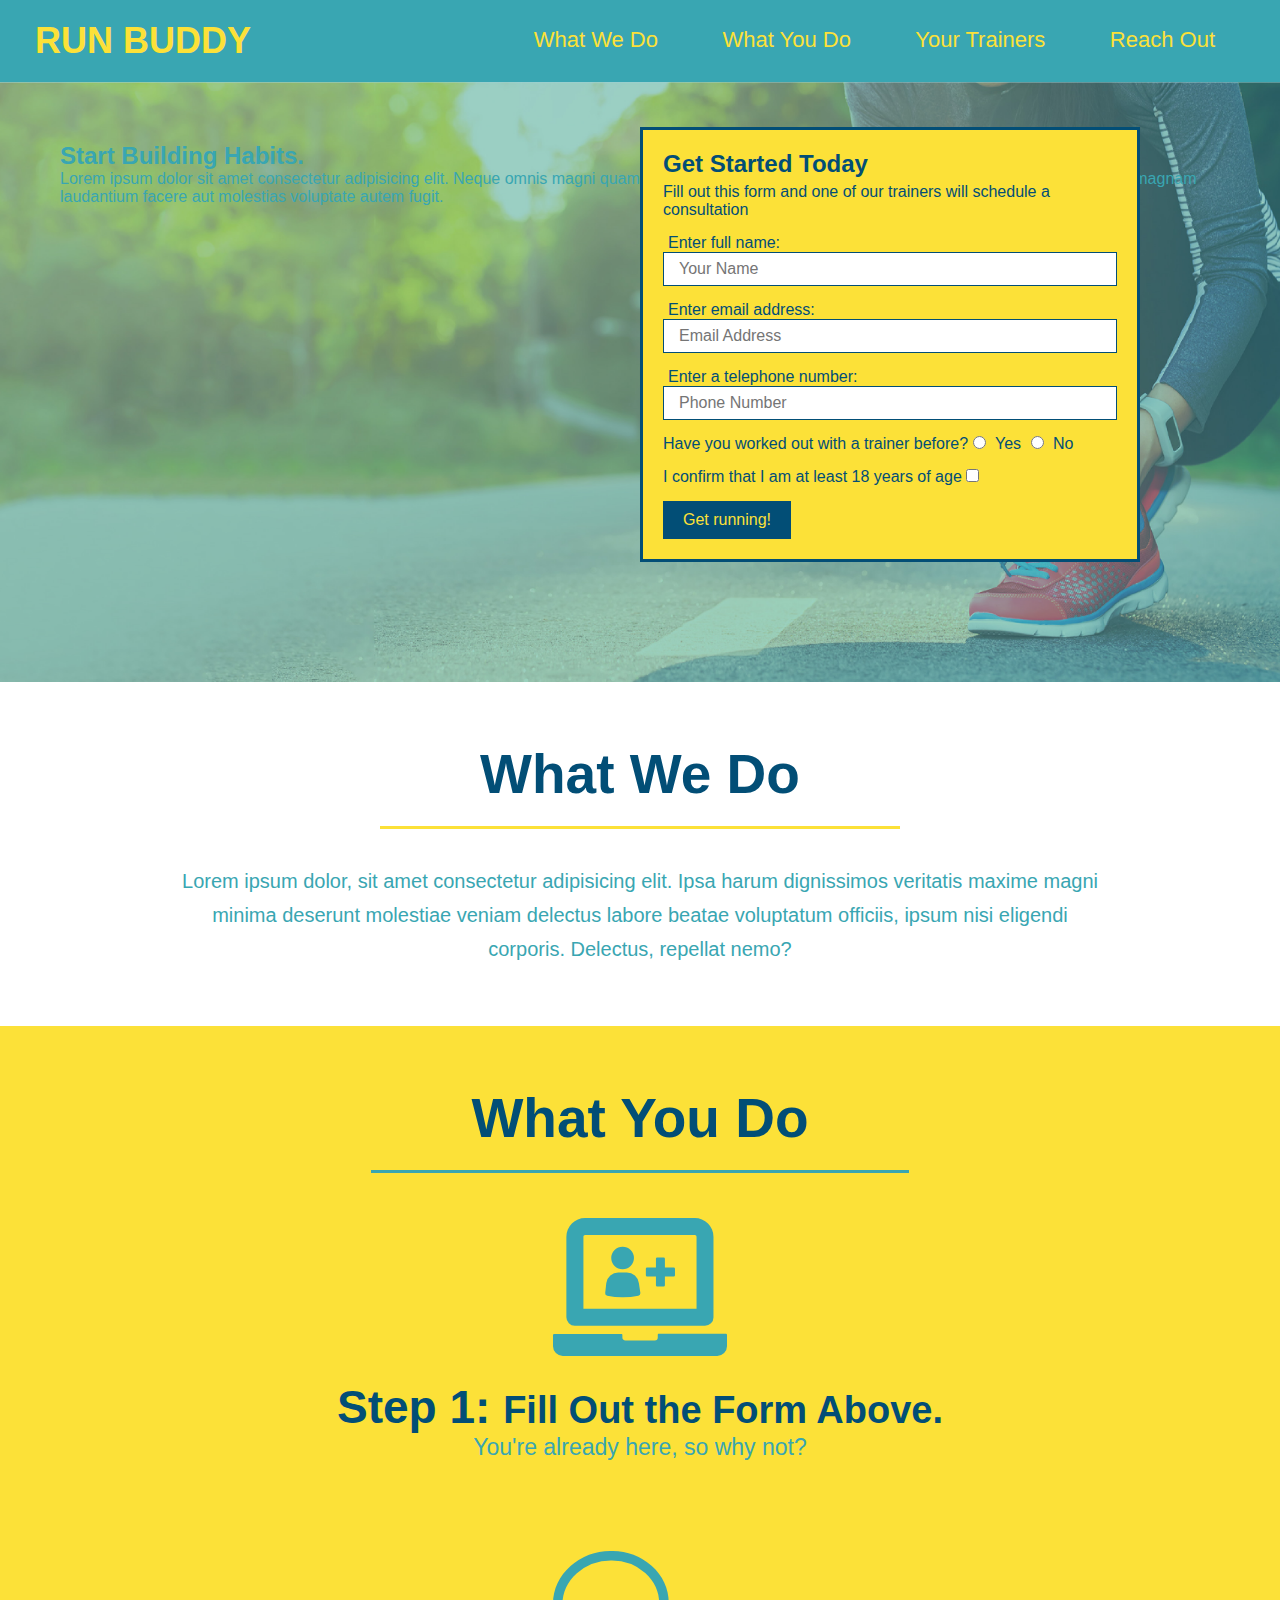
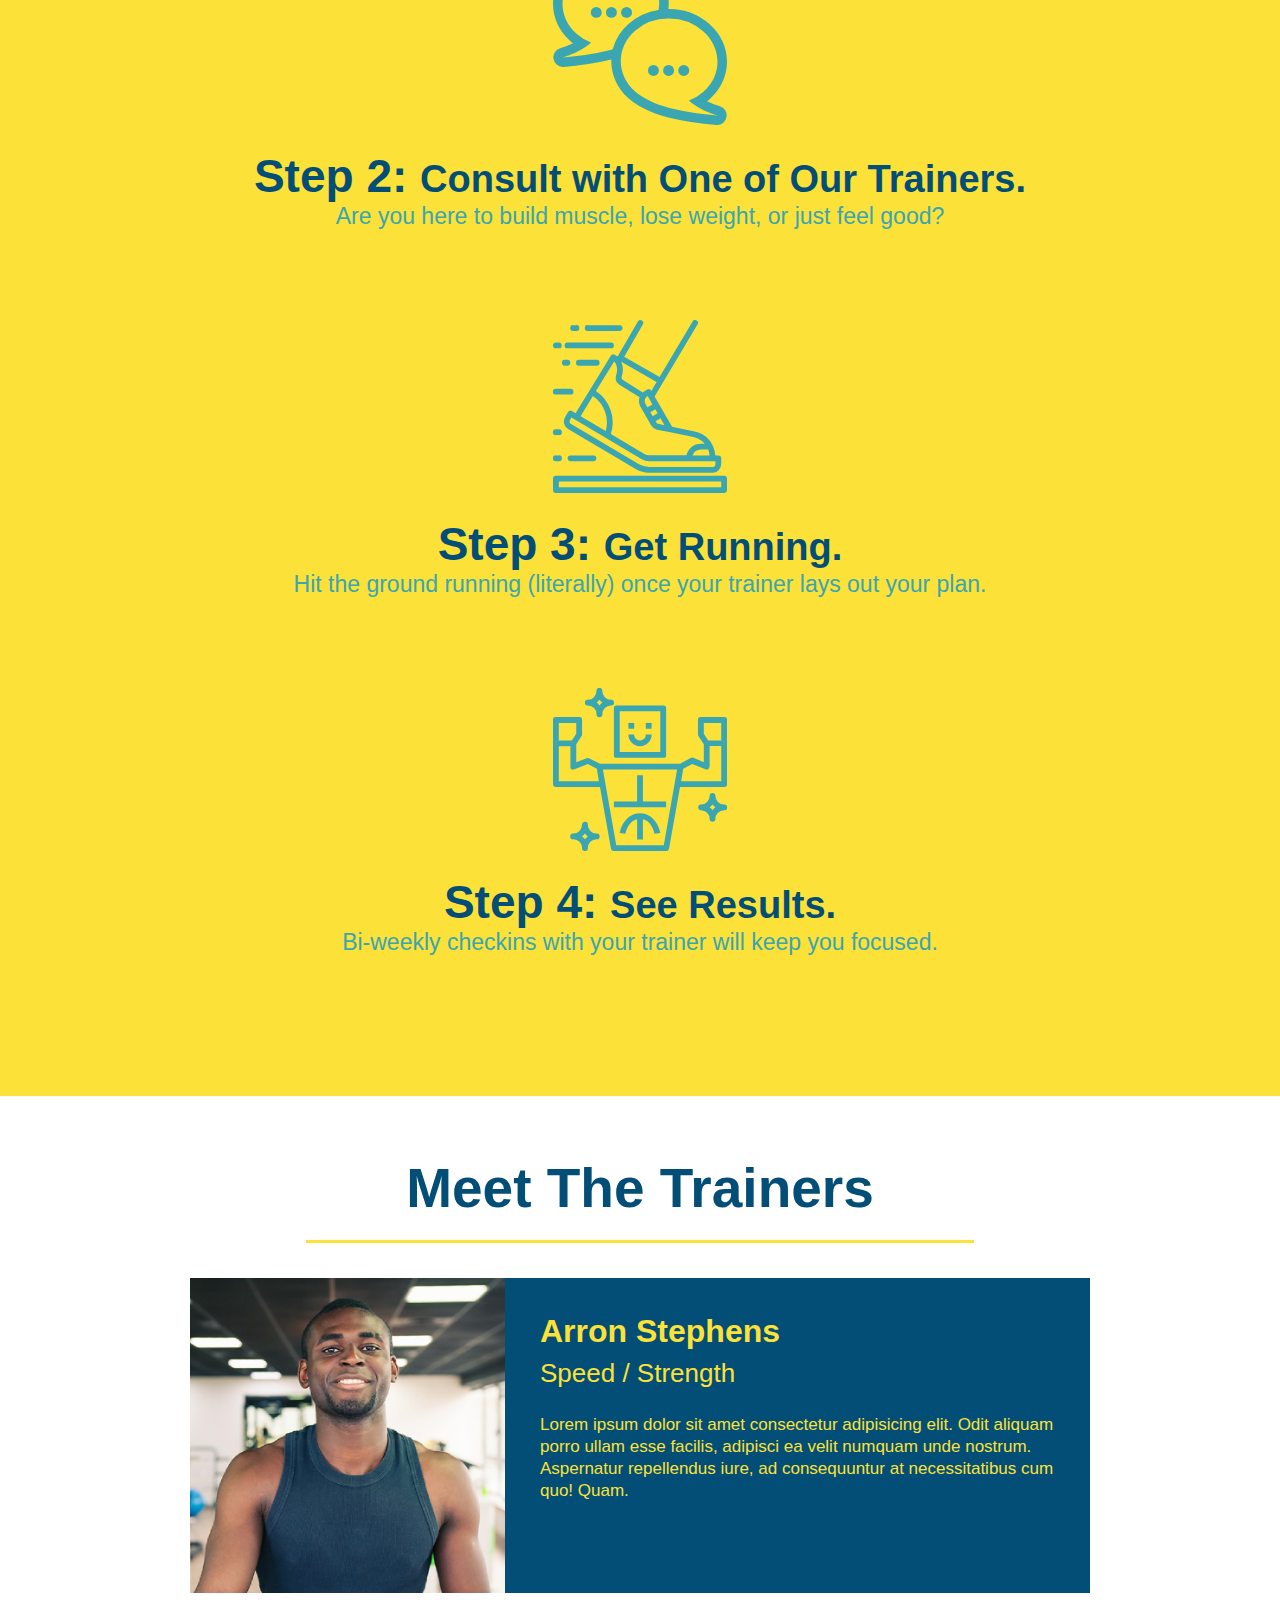
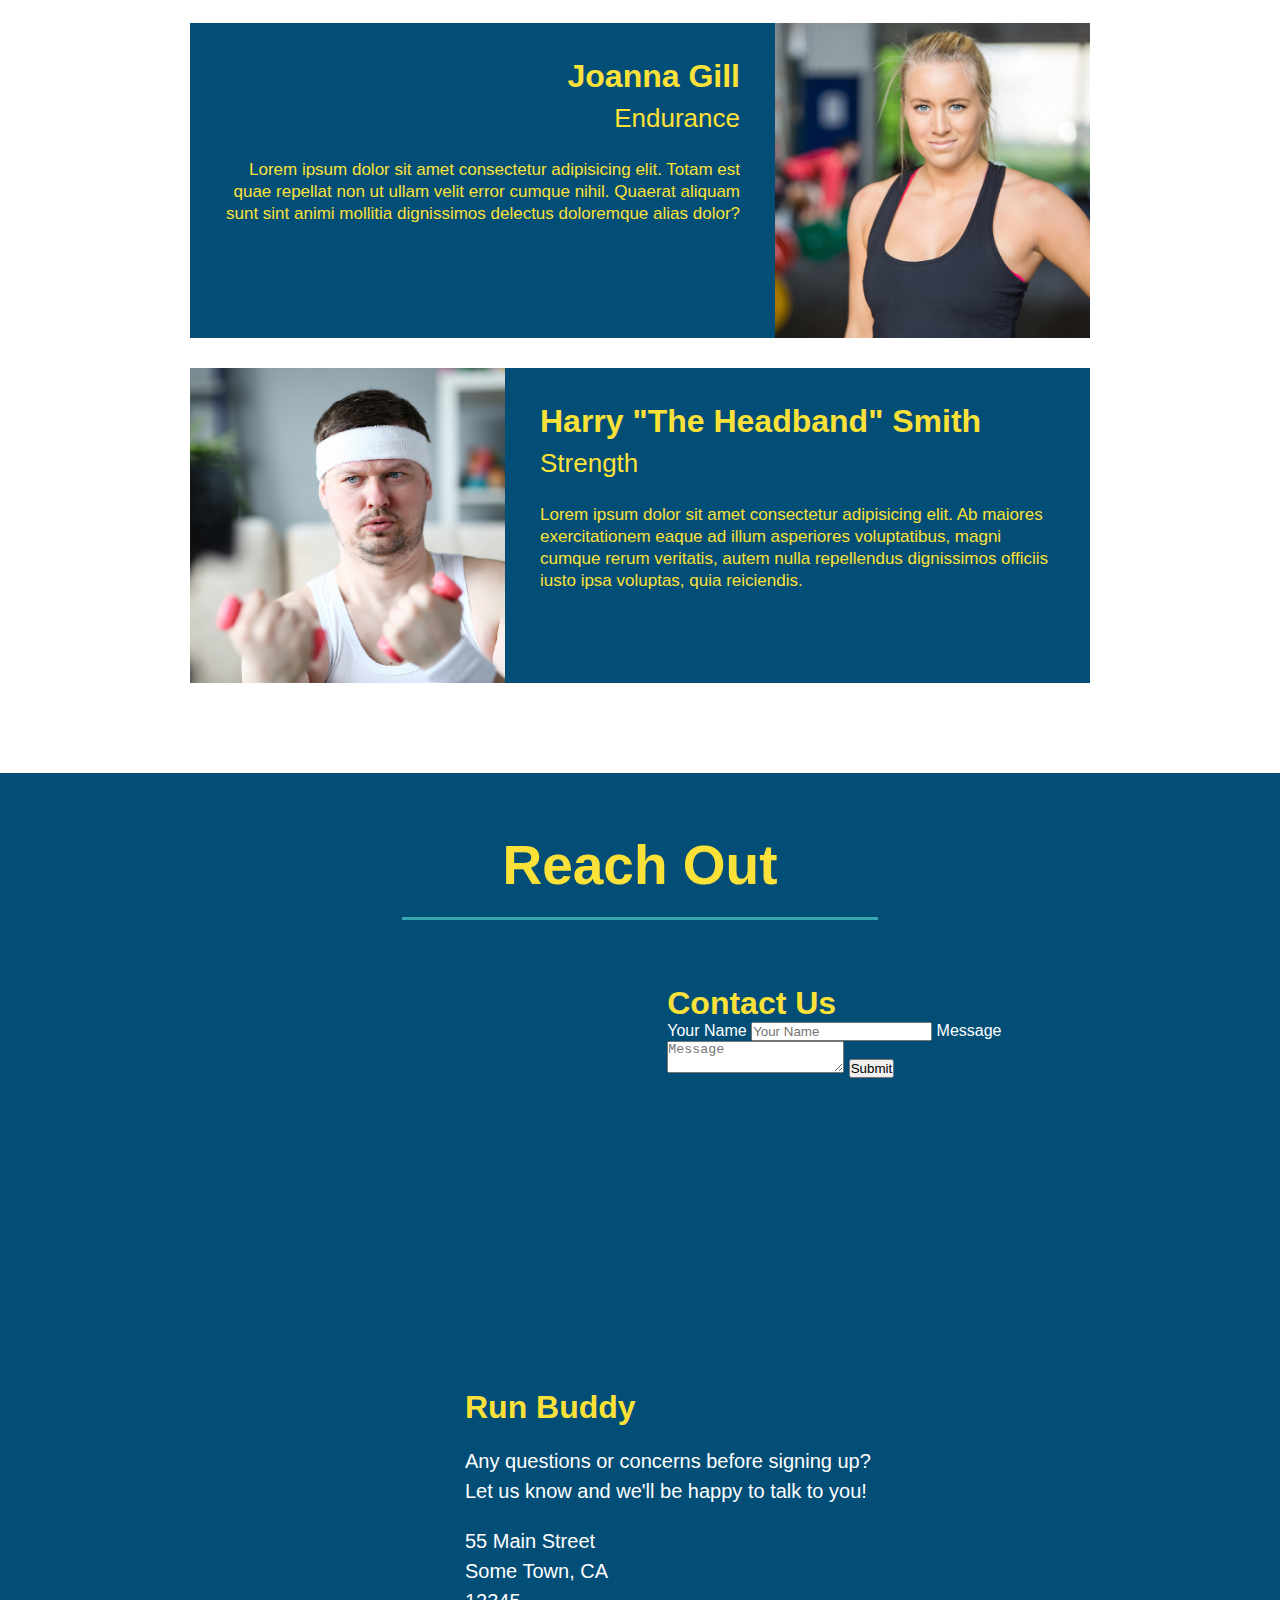
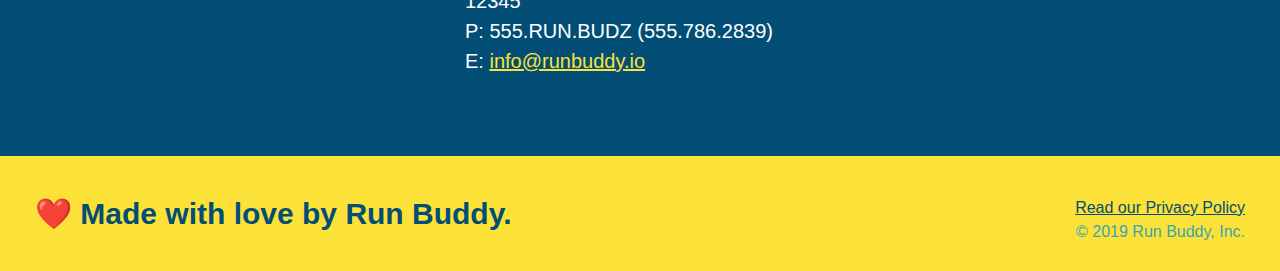
==== index.html @ c6e46d5c "add contact form" ====
<!DOCTYPE html>
<html lang="en">
    <head>
        <meta charset="UTF-8" />
        <link rel="stylesheet" href="./assets/css/style.css">
        <title>Run Buddy</title>
    </head>
    <body>
        <!--navigation-->
        <header>
            <h1>
                <a href="/">RUN BUDDY</a>
            </h1>
            <nav>
                <!--unordered list element-->
                <ul>
                    <!--list item element-->
                    <li>
                        <!--anchor element-->
                        <a href="#what-we-do">What We Do</a>
                    </li>
                    <li>
                        <!--anchor element-->
                        <a href="#what-you-do">What You Do</a>
                    </li>
                    <li>
                        <!--anchor element-->
                        <a href="#your-trainers">Your Trainers</a>
                    </li>
                    <li>
                        <!--anchor element-->
                        <a href="#reach-out">Reach Out</a>
                    </li>
                </ul>
            </nav>
        </header>
        <!--jumbotron-->
        <section class="jumbotron">
            <div class="jumbo-cta">
                <h2>Start Building Habits.</h2>
                <p>
                    Lorem ipsum dolor sit amet consectetur adipisicing elit. Neque omnis magni quam ipsa quo vitae veritatis molestias, debitis velit? Deleniti quis distinctio magnam laudantium facere aut molestias voluptate autem fugit.
                </p>
            </div>
            <div class="jumbo-form">
                <h3>Get Started Today</h3>
                <p>Fill out this form and one of our trainers will schedule a consultation</p>
                <!--add form element-->
                <form>
                    <label for="name">Enter full name:</label>
                    <input type="text" placeholder="Your Name" name="name" id="name" class="form-input">

                    <label for="email">Enter email address:</label>
                    <input type="email" placeholder="Email Address" name="email" id="email" class="form-input">

                    <label for="phone">Enter a telephone number:</label>
                    <input type="tel" placeholder="Phone Number" name="phone" id="phone" class="form-input">
                    <p>
                        Have you worked out with a trainer before?
                        <input type="radio" name="trainer-confirm" id="trainer-yes" />
                        <label for="trainer-yes">Yes</label>
                        <input type="radio" name="trainer-confirm" id="trainer-no" />
                        <label for="trainer-no">No</label>
                    </p>
                    <p>
                        I confirm that I am at least 18 years of age
                        <input type="checkbox" name="age-confirm" id="checkbox" />
                    </p>
                    <button type="submit">
                        Get running!
                    </button>
                </form>
            </div>
        </section>
        <!--end jumbotron-->
        <!--what we do section-->
        <section id="what-we-do" class="intro">
            <h2 class="section-title primary-border">What We Do</h2>
            <p>
                Lorem ipsum dolor, sit amet consectetur adipisicing elit. Ipsa harum dignissimos veritatis maxime magni minima deserunt molestiae veniam delectus labore beatae voluptatum officiis, ipsum nisi eligendi corporis. Delectus, repellat nemo?
            </p>
        </section>
        <!--what you do section-->
        <section id="what-you-do" class="steps">
            <h2 class="section-title secondary-border">What You Do</h2>
            <div>
                <!--insert image element-->
                <img src="./assets/images/step-1.svg" alt="" />
                <h3>Step 1: <span>Fill Out the Form Above.</span></h3>
                <p>You're already here, so why not?</p>
            </div>

            <div>
                <img src="./assets/images/step-2.svg" alt="" />
                <h3>Step 2: <span>Consult with One of Our Trainers.</span></h3>
                <p>Are you here to build muscle, lose weight, or just feel good?</p>
            </div>

            <div>
                <img src="./assets/images/step-3.svg" alt="" />
                <h3>Step 3: <span>Get Running.</span></h3>
                <p>Hit the ground running (literally) once your trainer lays out your plan.</p>
            </div>

            <div>
                <img src="./assets/images/step-4.svg" alt="" />
                <h3>Step 4: <span>See Results.</span></h3>
                <p>Bi-weekly checkins with your trainer will keep you focused.</p>
            </div>
        </section>
        <!--meet the trainers section-->
        <section id="your-trainers" class="trainers">
            <h2 class="section-title primary-border">Meet The Trainers</h2>

            <article class="trainer">
                <img src="./assets/images/trainer-1.jpg" alt="Arron Stephens in his workout clothes, ready to pump iron.">
                <div class="trainer-bio text-left">
                    <h3>Arron Stephens</h3>
                    <h4>Speed / Strength</h4>
                    <p>
                        Lorem ipsum dolor sit amet consectetur adipisicing elit. Odit aliquam porro ullam esse facilis, adipisci ea velit numquam unde nostrum. Aspernatur repellendus iure, ad consequuntur at necessitatibus cum quo! Quam.
                    </p>
                </div>
            </article>

            <article class="trainer">
                <div class="trainer-bio text-right">
                    <h3>Joanna Gill</h3>
                    <h4>Endurance</h4>
                    <p>
                        Lorem ipsum dolor sit amet consectetur adipisicing elit. Totam est quae repellat non ut ullam velit error cumque nihil. Quaerat aliquam sunt sint animi mollitia dignissimos delectus doloremque alias dolor?
                    </p>
                </div>
                <img src="assets/images/trainer-2.jpg" alt="Joanna Gill cooling off after a workout.">
            </article>

            <article class="trainer">
                <img src="assets/images/trainer-3.jpg" alt="Harry Smith wearing a headband and lifting comically small pink weights.">
                <div class="trainer-bio text-left">
                    <h3>Harry "The Headband" Smith</h3>
                    <h4>Strength</h4>
                    <p>
                        Lorem ipsum dolor sit amet consectetur adipisicing elit. Ab maiores exercitationem eaque ad illum asperiores voluptatibus, magni cumque rerum veritatis, autem nulla repellendus dignissimos officiis iusto ipsa voluptas, quia reiciendis.
                    </p>
                </div>
            </article>
        </section>
        <!--reach out section-->
        <section id="reach-out" class="contact">
            <h2 class="section-title secondary-border">Reach Out</h2>
            <div class="contact-info">
                <!--map-->
                <iframe src="https://www.google.com/maps/embed?pb=!1m18!1m12!1m3!1d3146.010771190787!2d-120.425044484854!3d37.953534479727296!2m3!1f0!2f0!3f0!3m2!1i1024!2i768!4f13.1!3m3!1m2!1s0x8090c46e315aaf1b%3A0xb32d2fcd2023b726!2sMain%20St%2C%20Jamestown%2C%20CA%2095327!5e0!3m2!1sen!2sus!4v1628104529801!5m2!1sen!2sus" 
                style="border:0;" allowfullscreen="" loading="lazy"></iframe>
                <!--contact form-->
                <div class="contact-form">
                    <h3>Contact Us</h3>
                    <form>
                        <label for="contact-name">Your Name</label>
                        <input type="text" id="contact-name" placeholder="Your Name" />

                        <label for="contact-message">Message</label>
                        <textarea id="contact-message" placeholder="Message"></textarea>

                        <button type="submit">Submit</button>
                    </form>
                </div>
                <!--contact info bar-->
                <div>
                    <h3>Run Buddy</h3>
                    <p>
                        Any questions or concerns before signing up? 
                        <br />
                        Let us know and we'll be happy to talk to you!
                    </p>
                    <address>
                        55 Main Street <br />
                        Some Town, CA <br />
                        12345 <br />
                        P: 555.RUN.BUDZ (555.786.2839) <br />
                        E: <a href="mailto:info@runbuddy.io">info@runbuddy.io</a>
                    </address>
                </div>
            </div>
        </section>
        <!--footer-->
        <footer>
            <div>
                <a href="./privacy-policy.html">Read our Privacy Policy</a><br />
                &copy; 2019 Run Buddy, Inc.
            </div> 
            <h2> 
                ❤️ Made with love by Run Buddy.
            </h2>
        </footer>
    </body>
</html>
---- assets/css/style.css ----
/*default styling*/
* {
    margin: 0;
    padding: 0;
    box-sizing: border-box;
}

body {
    /*color value in hex*/
    color: #39a6b2;
    font-family: Helvetica, Arial, sans-serif;
    /*background-color: tomato;*/
}
/*Apply styles to header*/
header {
    padding: 20px 35px;
    background-color: #39a6b2
}

header h1 {
    font-weight: bold;
    font-size: 36px;
    color: #fce138;
    margin: 0;
    display: inline;
}

header a {
    text-decoration: none;
    color: #fce138;
}

header nav {
    float: right;
    margin: 7px 0;
}

header nav ul li {
    display: inline;
}

header nav ul li a {
    margin: 0 30px;
    font-weight: lighter;
    font-size: 22px;
}

/*footer styling*/
footer {
    background: #fce138;
    width: 100%;
    padding: 40px 35px;
}

footer h2 {
    display: inline;
    color: #024e76;
    font-size: 30px;
    margin: 0;
}

footer div {
    float: right;
    line-height: 1.5;
    text-align: right;
}

footer a {
    color: #024e76;
}
section {
    padding: 60px;
}
/*jumbo style start*/
.jumbotron {
    background-image: url("../images/hero-bg.jpg");
    height: 600px;
    background-size: cover;
    background-position: center;
    position: relative;
}

.jumbo-form {
    background-color: #fce138;
    padding: 20px;
    width: 500px;
    color: #024e76;
    border: solid 3px #024e76;
    position: absolute;
    bottom: 120px;
    right: 140px;
}

.jumbo-form h3 {
    font-size: 24px;
    margin: 0px;
}

.jumbo-form p {
    margin: 5px 0 15px 0;
}

.form-input {
    border: 1px solid #024e76;
    display: block;
    padding: 7px 15px;
    font-size: 16px;
    color: #024e76;
    width: 100%;
    margin-bottom: 15px;
}

.jumbo-form label {
    margin: 0 5px;
}

.jumbo-form button {
    color: #fce138;
    background-color: #024e76;
    border: none;
    padding: 10px 20px;
    font-size: 16px;
}
/*jumbo style end*/

/* main body style */
.section-title {
    font-size: 55px;
    color: #024e76;
    margin-bottom: 35px;
    padding: 0 100px 20px 100px;
    border-bottom: 3px solid;
    display: inline-block;
}

.primary-border {
    border-color: #fce138;
}

.secondary-border {
    border-color: #39a6b2;
}

.text-left {
    text-align: left;
}

.text-right {
    text-align: right;
}
/* main body style end */

/*what we do style*/
.intro {
    text-align: center;
}

.intro p {
    line-height: 1.7;
    color: #39a6b2;
    width: 80%;
    font-size: 20px;
    margin: 0 auto;
}
/*what we do style end*/

/*what you do style*/
.steps {
    text-align: center;
    background: #fce138;
}

.steps div {
    margin-bottom: 80px;
}

.steps img {
    width: 15%;
    margin: 10px 0;
}

.steps h3 {
    color: #024e76;
    font-size: 46px;
    margin-top: 10px;
}

.steps p {
    color: #39a6b2;
    font-size: 23px;
}

.steps span {
    font-size: 38px;
}
/*what you do style end*/

/*your trainers style*/
.trainers {
    text-align: center;
}

.trainer {
    width: 900px;
    margin: 0 auto 30px auto;
    background: #024e76;
    color: #fce138;
    overflow: auto;
}

.trainer img {
    width: 35%;
    float: left;
}

.trainer-bio {
    padding: 35px;
    float: left;
    width: 65%;
}

.trainer-bio h3 {
    font-size: 32px;
    margin-bottom: 8px;
}

.trainer-bio h4 {
    font-weight: lighter;
    font-size: 26px;
    margin-bottom: 25px;
}

.trainer-bio p {
    font-size: 17px;
    line-height: 1.3;
}
/*your trainers style end*/

/*reach out style*/
.contact {
    text-align: center;
    background: #024e76;
}

.contact h2 {
    color: #fce138;
}

.contact-info iframe {
    width: 400px;
    height: 400px;
}

.contact-info div {
    width: 410px;
    display: inline-block;
    vertical-align: top;
    text-align: left;
    margin: 30px 0 0 60px;
    color: white;
}

.contact-info h3 {
    color: #fce138;
    font-size: 32px;

}

.contact-info p, .contact-info address {
    margin: 20px 0;
    line-height: 1.5;
    font-size: 20px;
    font-style: normal;
}

.contact-info a {
    color: #fce138;
}
/*reach out style end*/
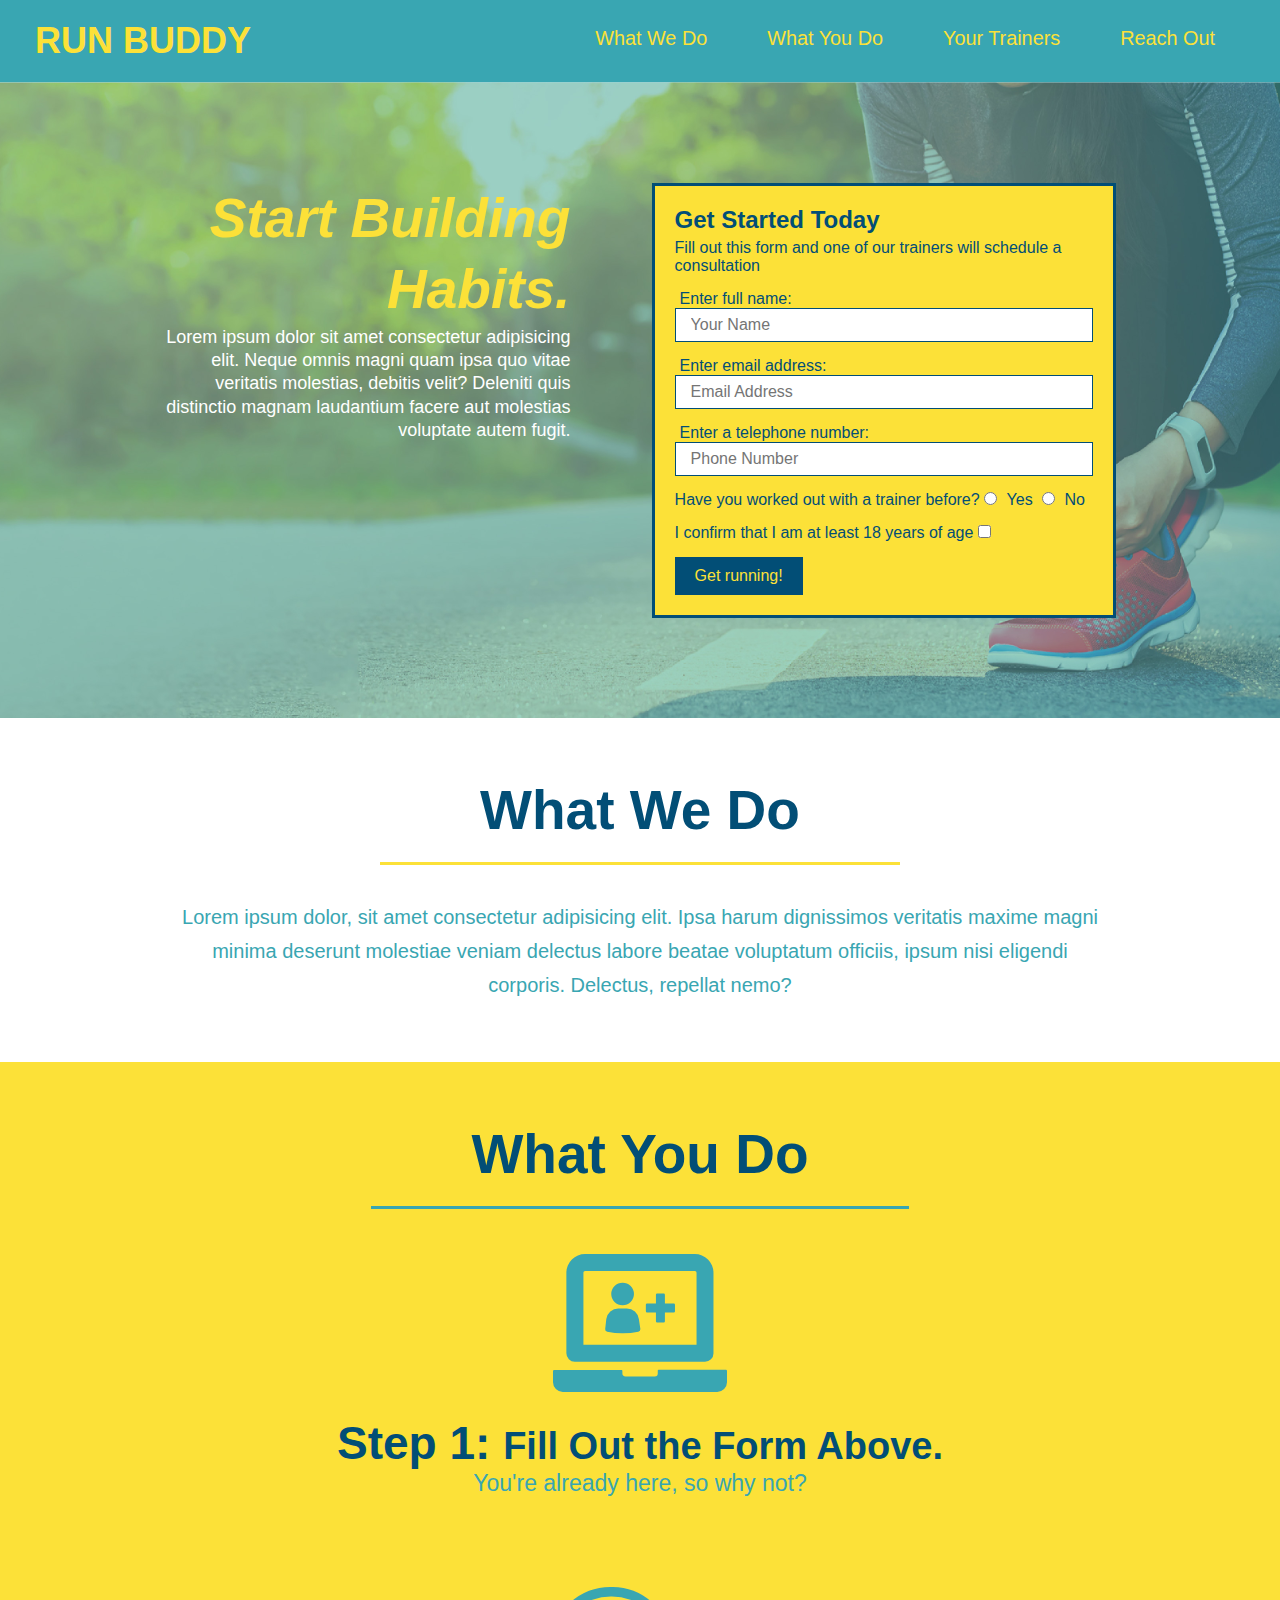
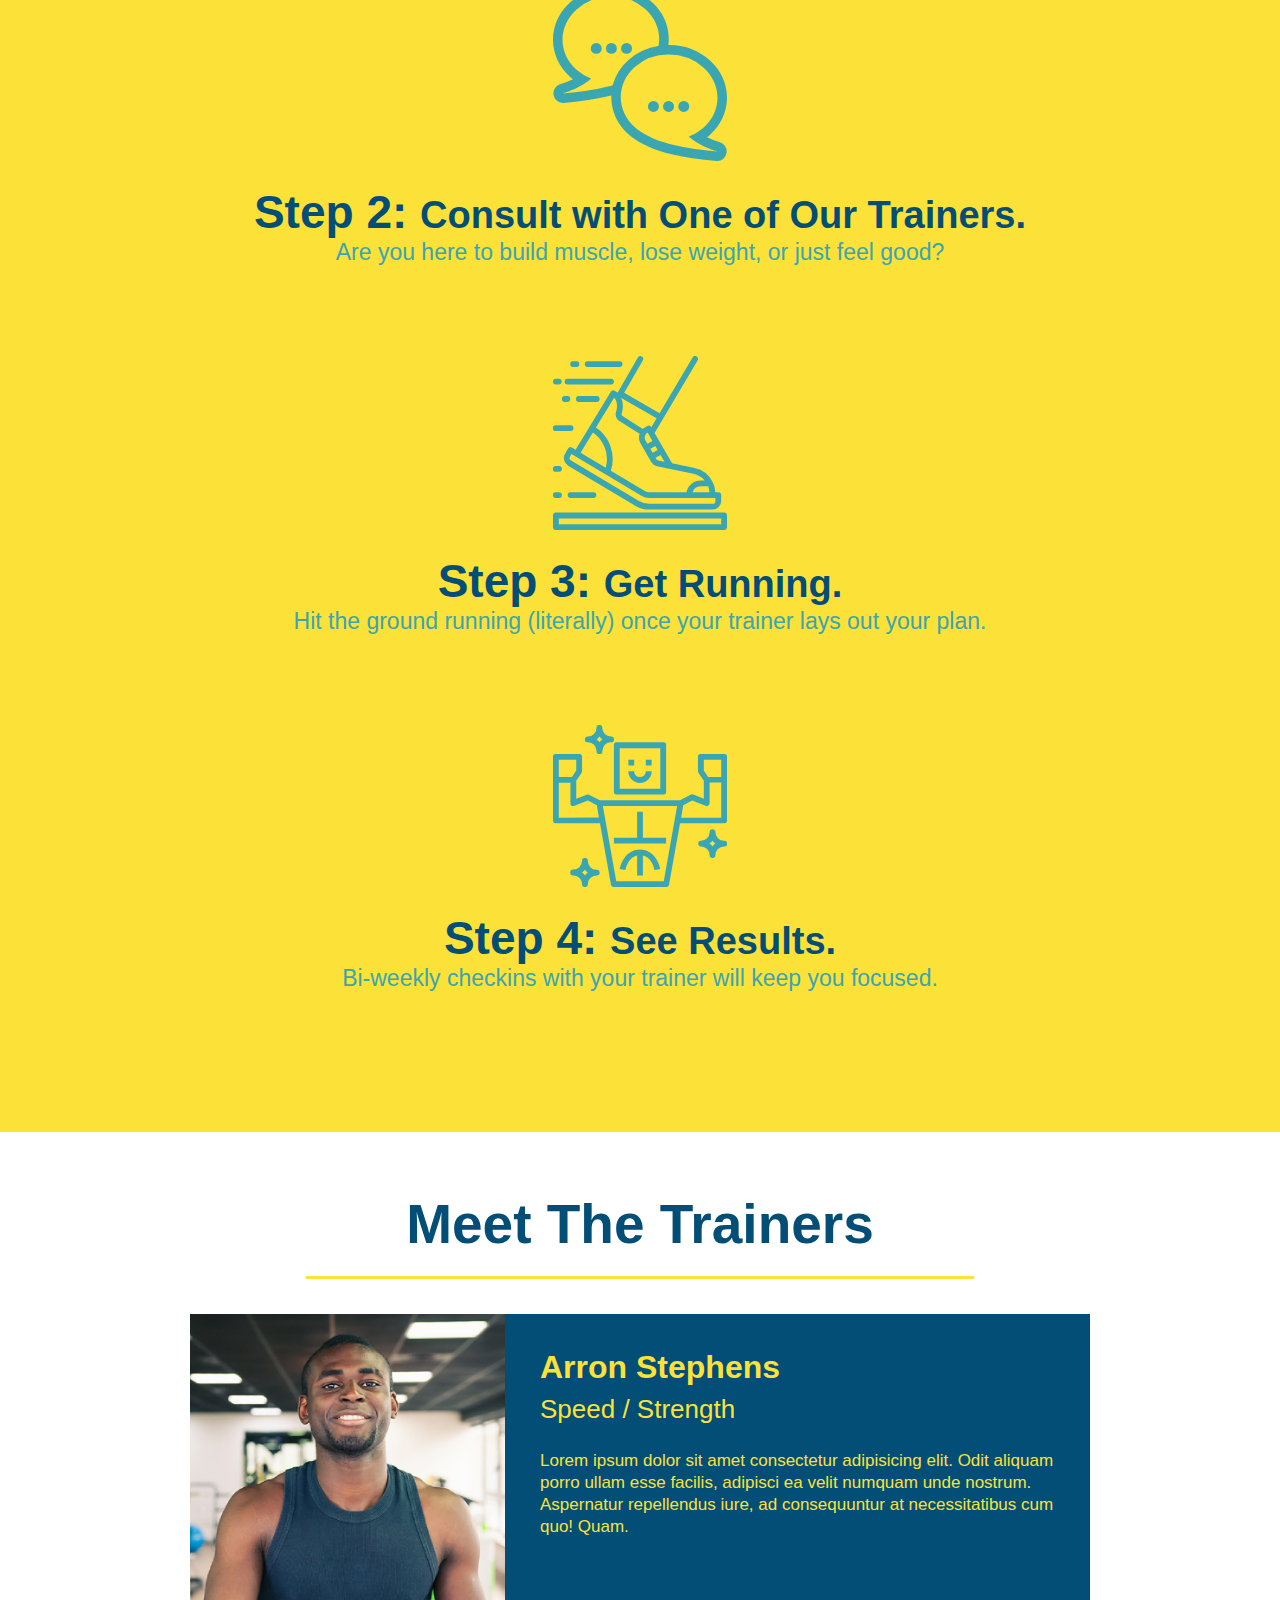
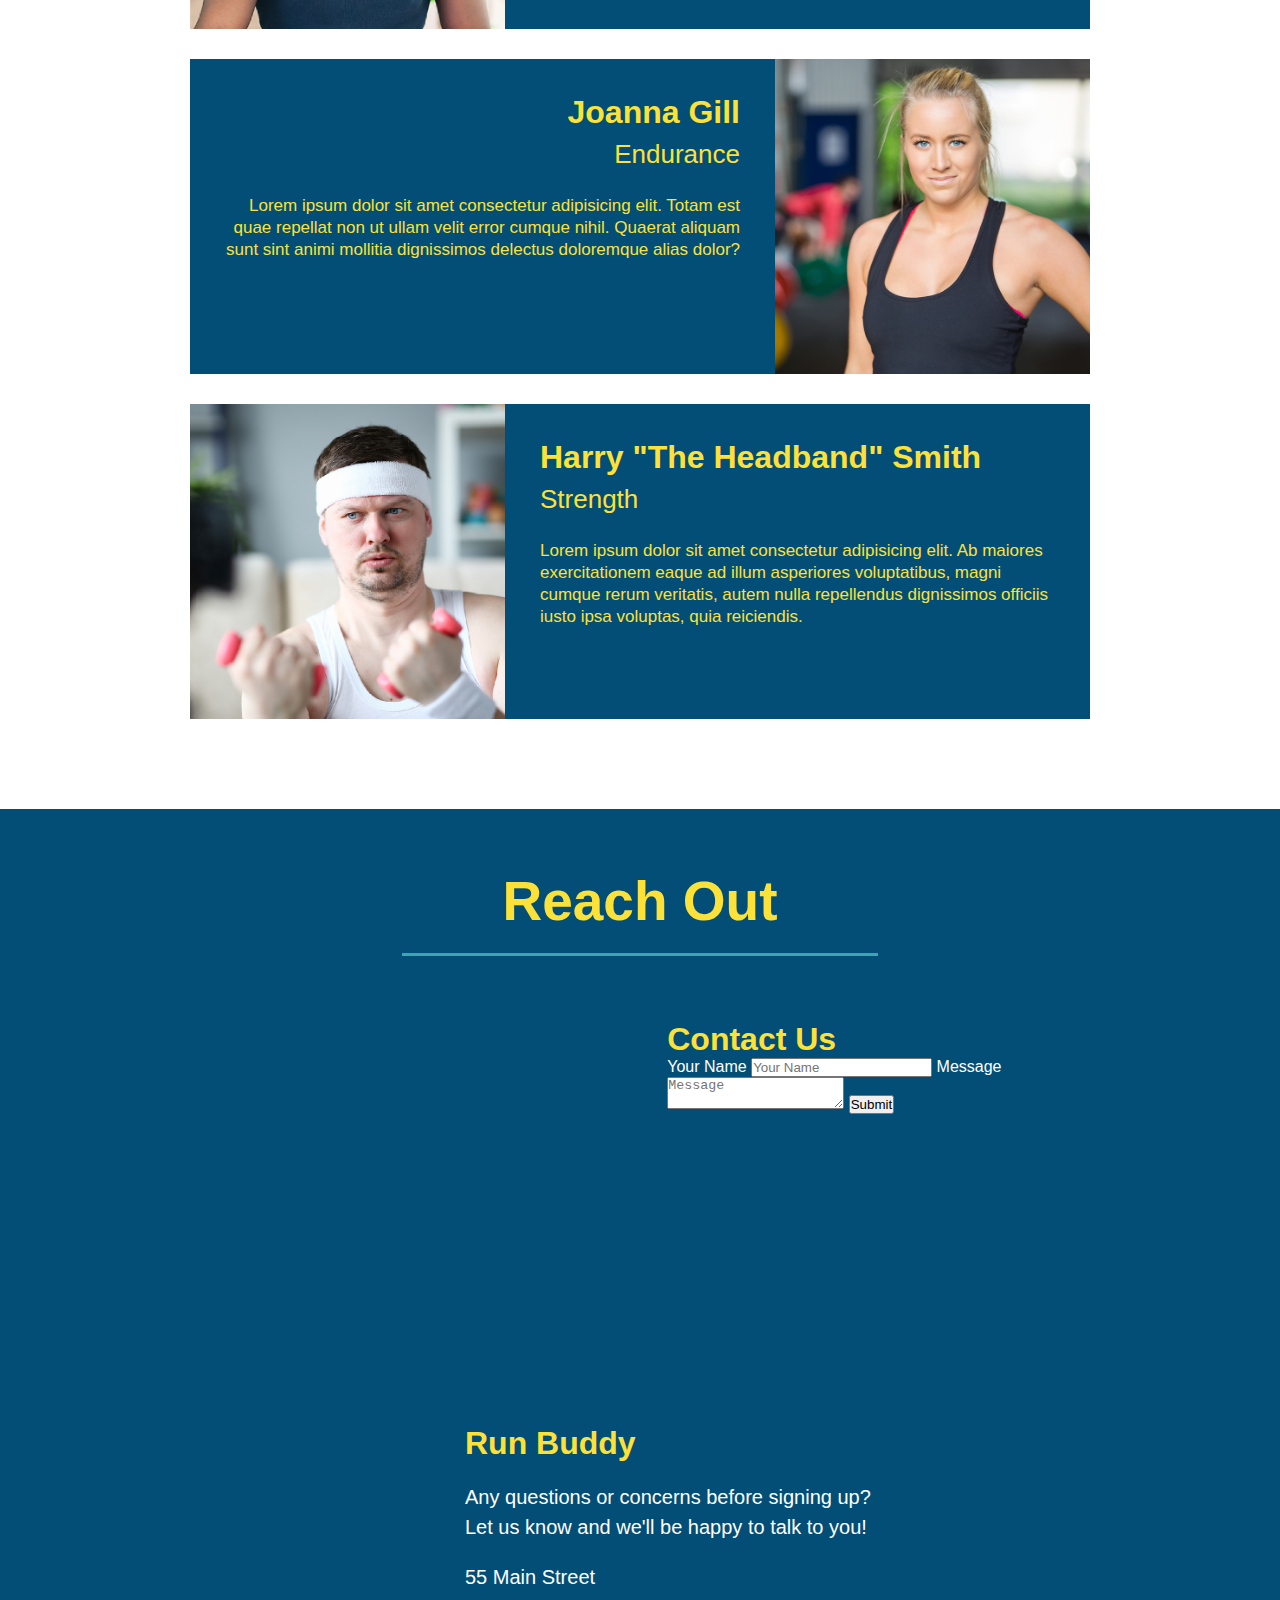
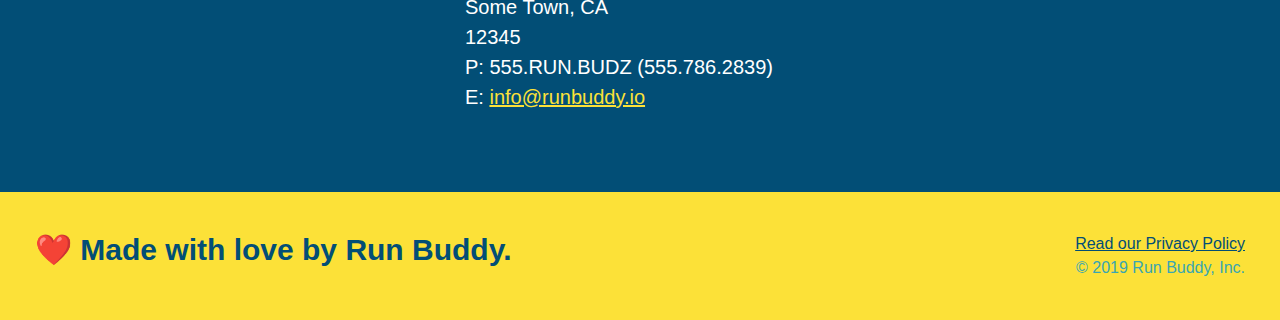
==== commit 26c9606f: "added flexbox to jumbo and footer" ====
--- a/index.html
+++ b/index.html
@@ -185,13 +185,13 @@
         </section>
         <!--footer-->
         <footer>
+            <h2> 
+                ❤️ Made with love by Run Buddy.
+            </h2>
             <div>
                 <a href="./privacy-policy.html">Read our Privacy Policy</a><br />
                 &copy; 2019 Run Buddy, Inc.
             </div> 
-            <h2> 
-                ❤️ Made with love by Run Buddy.
-            </h2>
         </footer>
     </body>
 </html>--- a/assets/css/style.css
+++ b/assets/css/style.css
@@ -14,7 +14,10 @@
 /*Apply styles to header*/
 header {
     padding: 20px 35px;
-    background-color: #39a6b2
+    background-color: #39a6b2;
+    display: flex;
+    justify-content: space-between;
+    flex-wrap: wrap;
 }
 
 header h1 {
@@ -22,7 +25,6 @@
     font-size: 36px;
     color: #fce138;
     margin: 0;
-    display: inline;
 }
 
 header a {
@@ -31,18 +33,21 @@
 }
 
 header nav {
-    float: right;
     margin: 7px 0;
 }
 
-header nav ul li {
-    display: inline;
+header nav ul {
+    display: flex;
+    flex-wrap: wrap;
+    justify-content: space-between;
+    align-items: center;
+    list-style: none;
 }
 
 header nav ul li a {
     margin: 0 30px;
     font-weight: lighter;
-    font-size: 22px;
+    font-size: 1.55vw;
 }
 
 /*footer styling*/
@@ -50,17 +55,18 @@
     background: #fce138;
     width: 100%;
     padding: 40px 35px;
+    display: flex;
+    justify-content: space-between;
+    flex-wrap: wrap;
 }
 
 footer h2 {
-    display: inline;
     color: #024e76;
     font-size: 30px;
     margin: 0;
 }
 
 footer div {
-    float: right;
     line-height: 1.5;
     text-align: right;
 }
@@ -74,21 +80,35 @@
 /*jumbo style start*/
 .jumbotron {
     background-image: url("../images/hero-bg.jpg");
-    height: 600px;
     background-size: cover;
     background-position: center;
-    position: relative;
+    display: flex;
+    justify-content: center;
+    flex-wrap: wrap;
+}
+
+.jumbo-cta {
+    width: 35%;
+    text-align: right;
+    margin: 3.5%;
+    color: #fff;
+    font-size: 18px;
+    line-height: 1.3;
+}
+
+.jumbo-cta h2 {
+    font-style: italic;
+    font-size: 55px;
+    color: #fce138;
 }
 
 .jumbo-form {
     background-color: #fce138;
     padding: 20px;
-    width: 500px;
     color: #024e76;
     border: solid 3px #024e76;
-    position: absolute;
-    bottom: 120px;
-    right: 140px;
+    width: 40%;
+    margin: 3.5%;
 }
 
 .jumbo-form h3 {
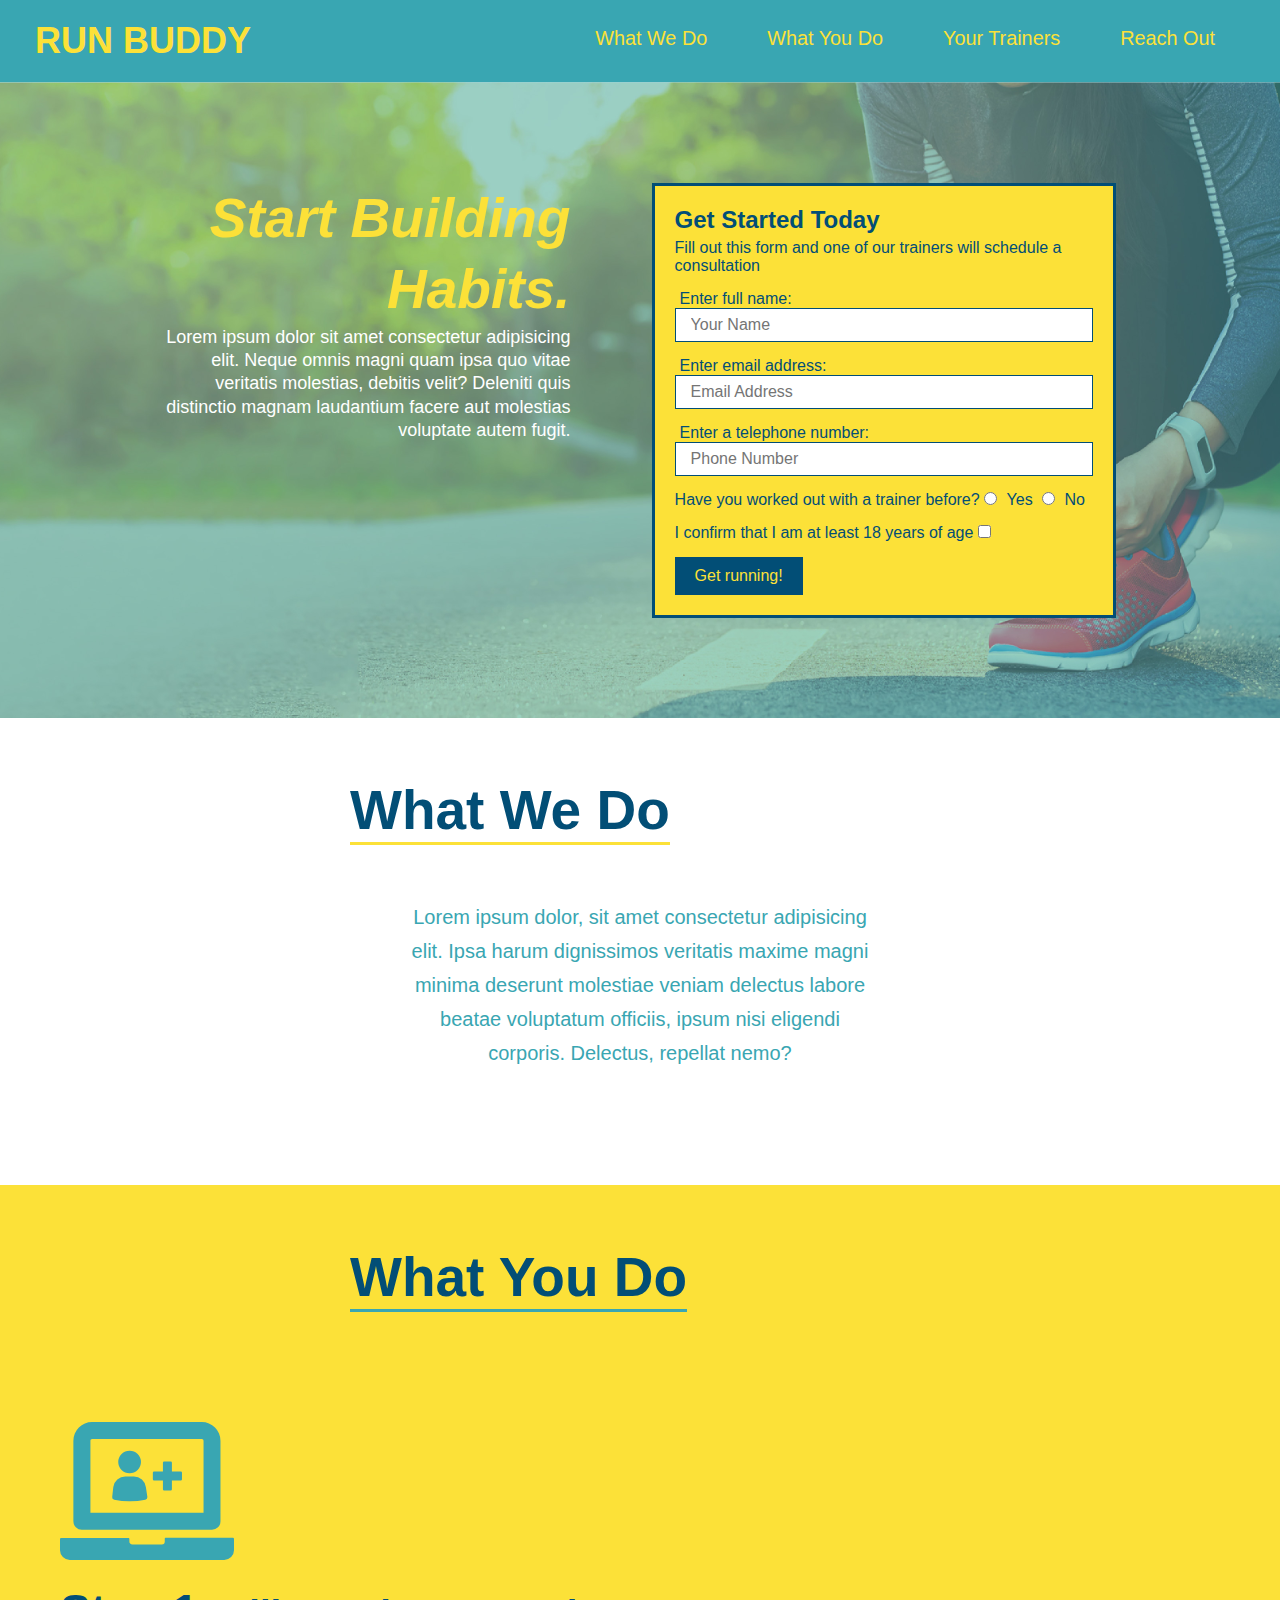
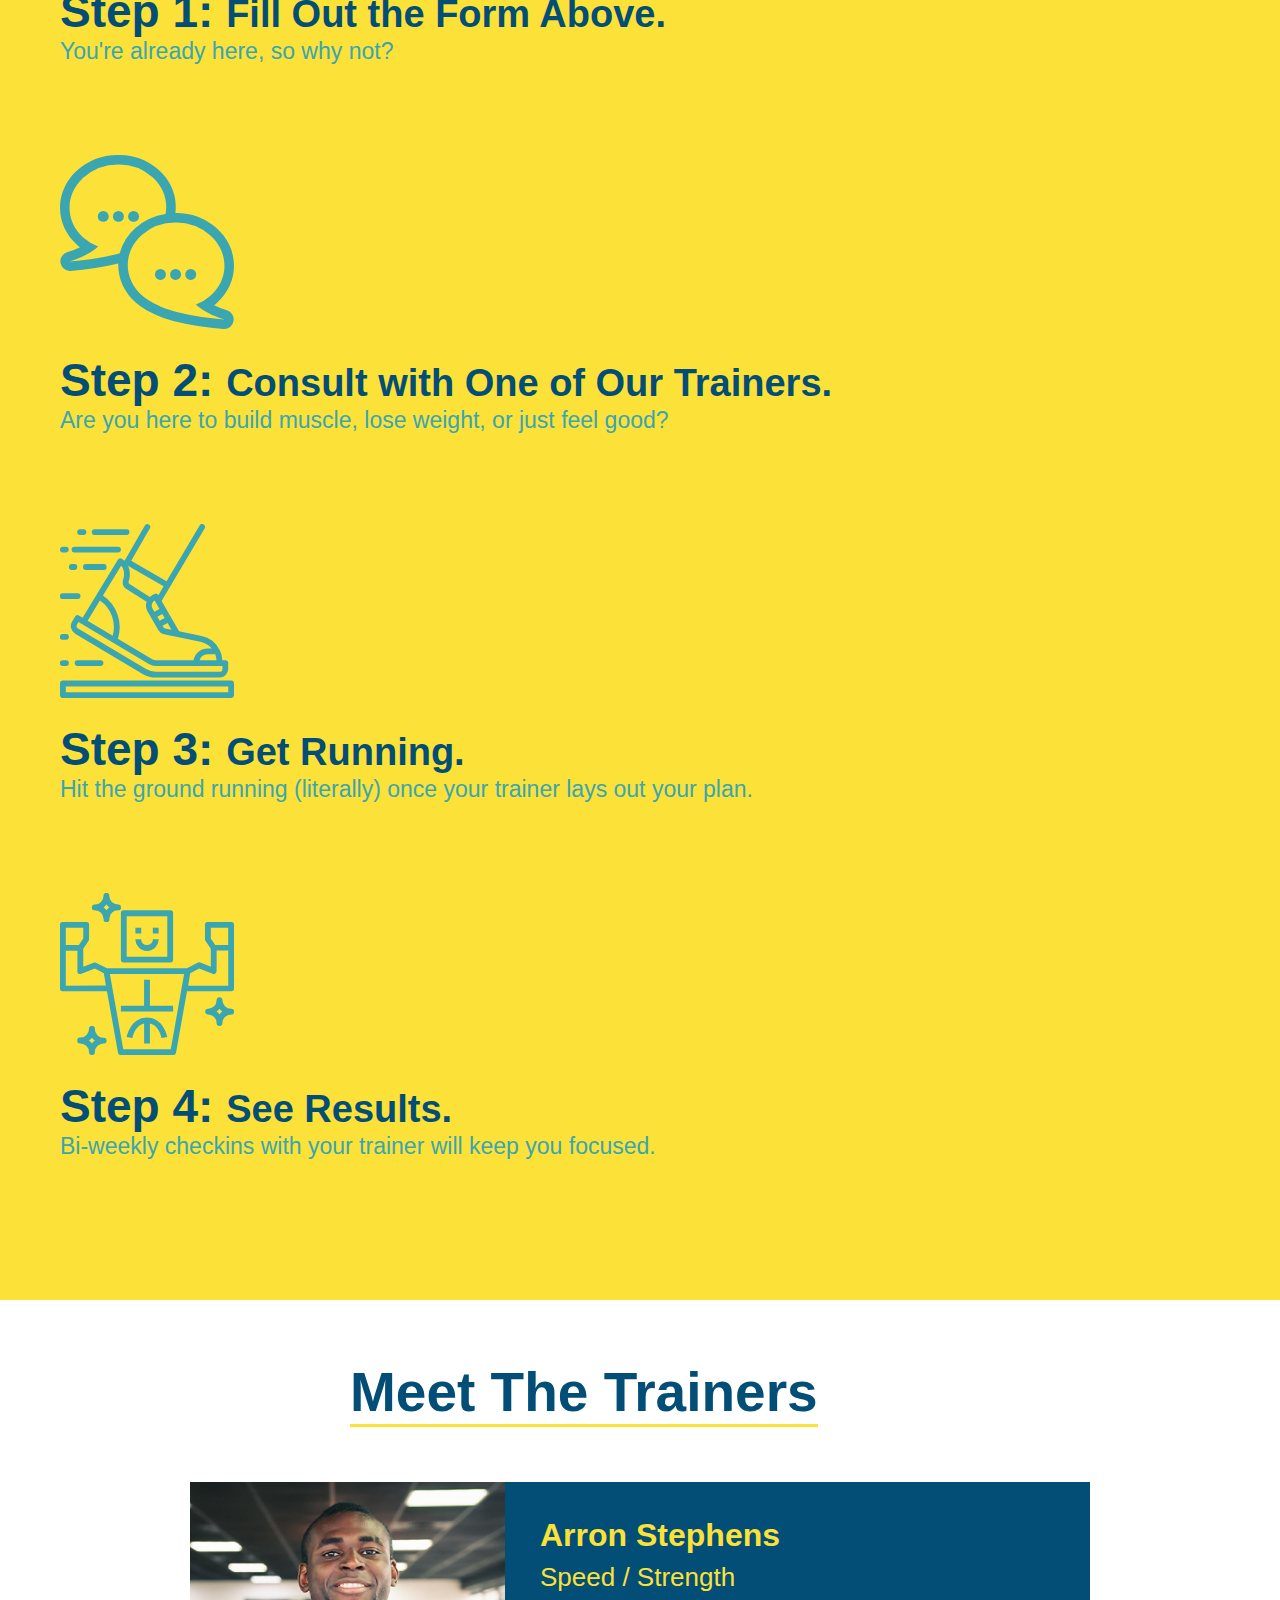
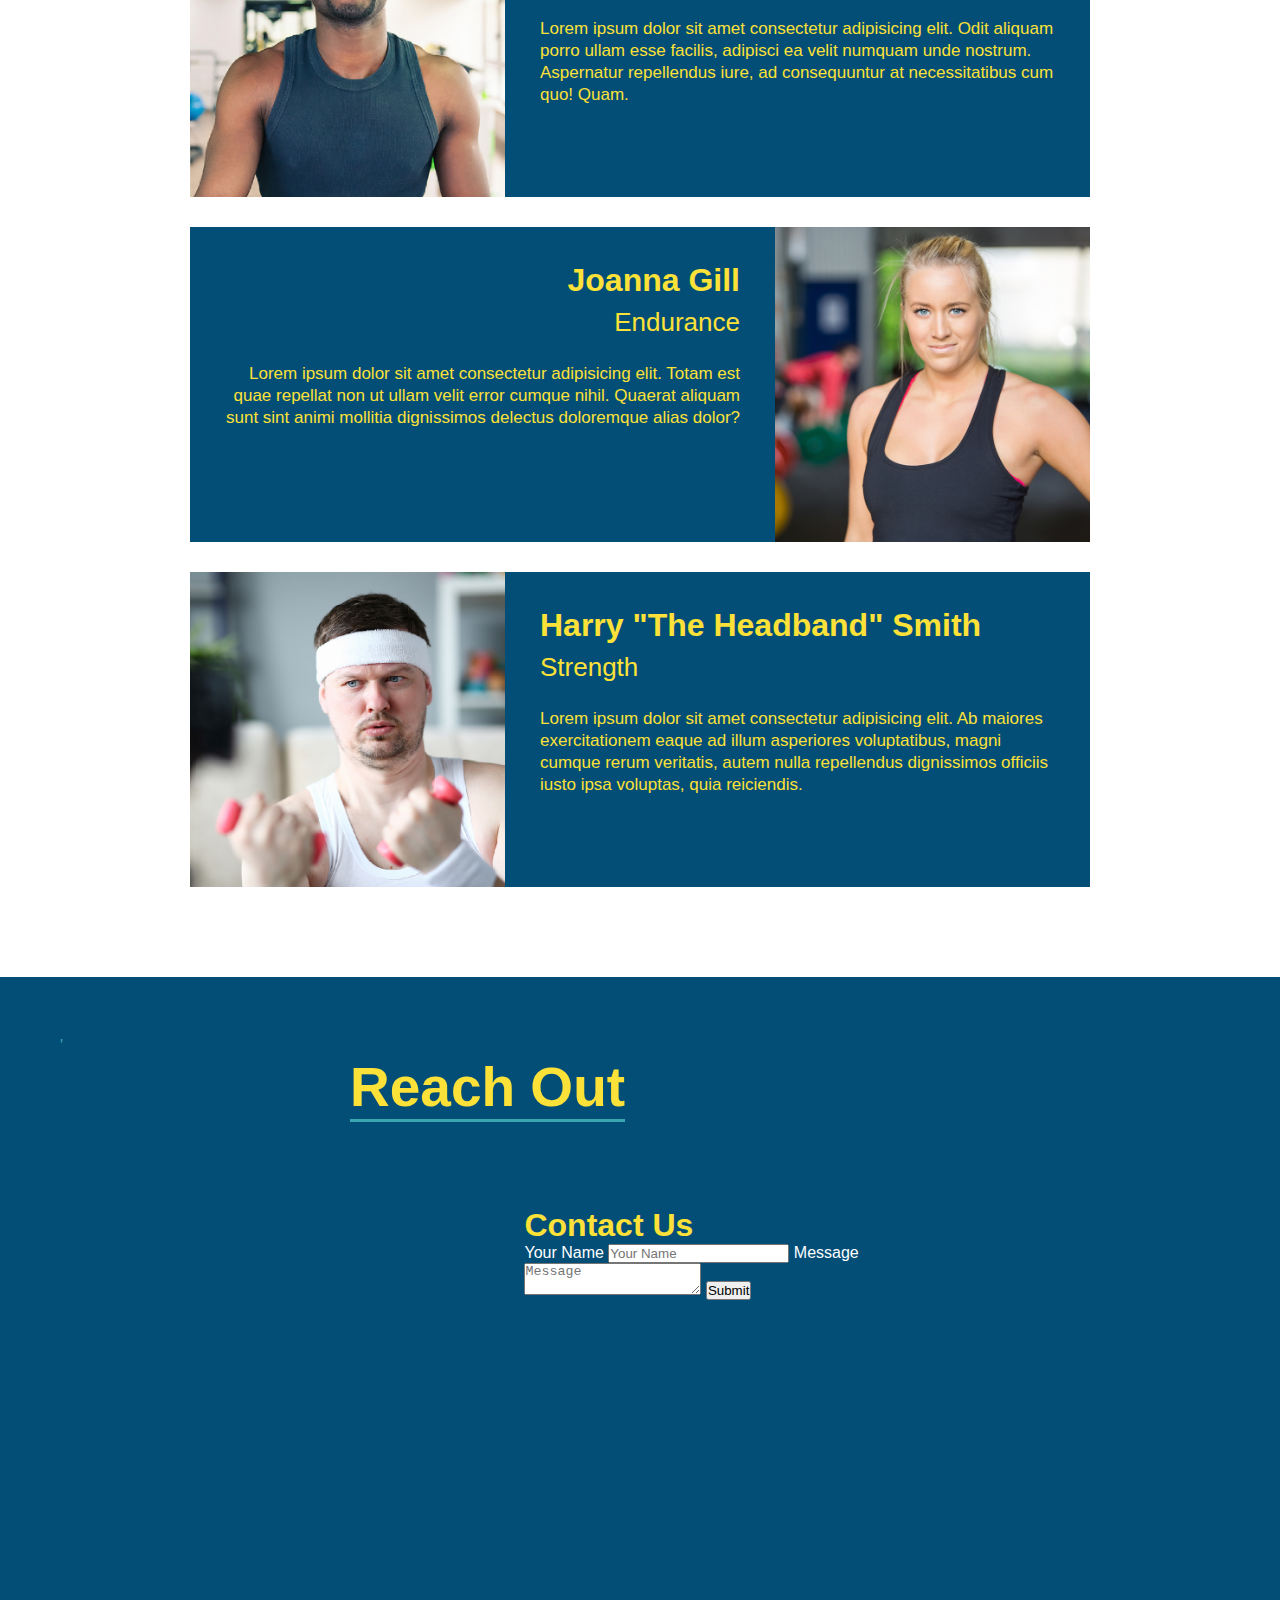
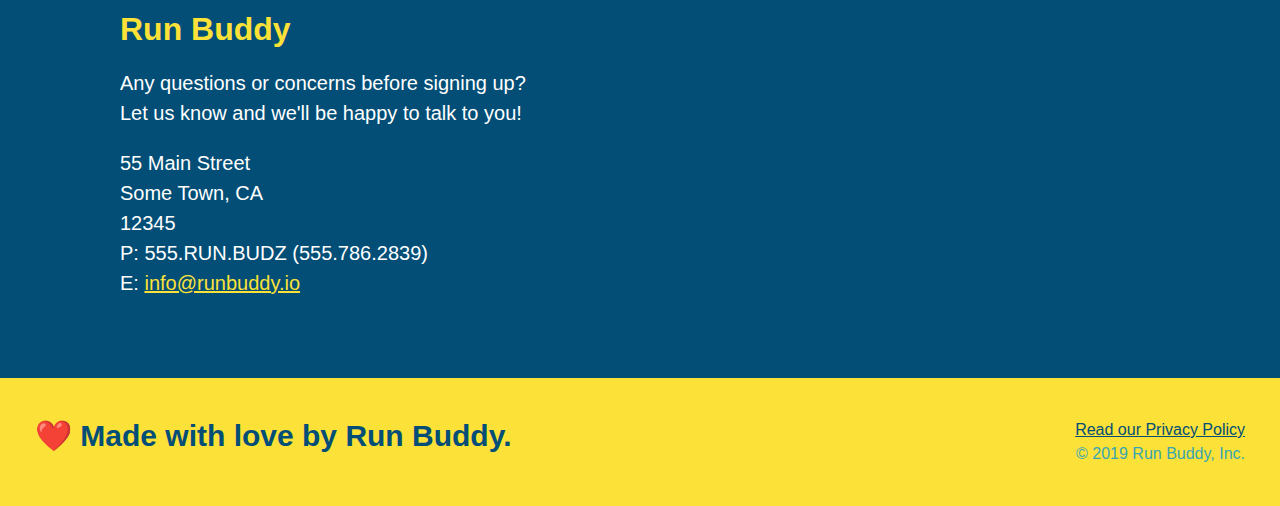
==== commit ef1706d7: "added flexbox to body" ====
--- a/index.html
+++ b/index.html
@@ -75,14 +75,23 @@
         <!--end jumbotron-->
         <!--what we do section-->
         <section id="what-we-do" class="intro">
-            <h2 class="section-title primary-border">What We Do</h2>
-            <p>
-                Lorem ipsum dolor, sit amet consectetur adipisicing elit. Ipsa harum dignissimos veritatis maxime magni minima deserunt molestiae veniam delectus labore beatae voluptatum officiis, ipsum nisi eligendi corporis. Delectus, repellat nemo?
-            </p>
+            <!--wrap for flex-->
+            <div class="flex-row">
+                <h2 class="section-title primary-border">What We Do</h2>
+            </div>
+
+            <div class="flex-row">
+                <p>
+                    Lorem ipsum dolor, sit amet consectetur adipisicing elit. Ipsa harum dignissimos veritatis maxime magni minima deserunt molestiae veniam delectus labore beatae voluptatum officiis, ipsum nisi eligendi corporis. Delectus, repellat nemo?
+                </p>
+            </div>
         </section>
         <!--what you do section-->
         <section id="what-you-do" class="steps">
-            <h2 class="section-title secondary-border">What You Do</h2>
+            <div class="flex-row">
+                <h2 class="section-title secondary-border">What You Do</h2>
+            </div>
+
             <div>
                 <!--insert image element-->
                 <img src="./assets/images/step-1.svg" alt="" />
@@ -110,7 +119,9 @@
         </section>
         <!--meet the trainers section-->
         <section id="your-trainers" class="trainers">
-            <h2 class="section-title primary-border">Meet The Trainers</h2>
+            <div class="flex-row">
+                <h2 class="section-title primary-border">Meet The Trainers</h2>
+            </div>
 
             <article class="trainer">
                 <img src="./assets/images/trainer-1.jpg" alt="Arron Stephens in his workout clothes, ready to pump iron.">
@@ -146,8 +157,10 @@
             </article>
         </section>
         <!--reach out section-->
-        <section id="reach-out" class="contact">
-            <h2 class="section-title secondary-border">Reach Out</h2>
+        <section id="reach-out" class="contact">'
+            <div class="flex-row">
+                <h2 class="section-title secondary-border">Reach Out</h2>
+            </div>
             <div class="contact-info">
                 <!--map-->
                 <iframe src="https://www.google.com/maps/embed?pb=!1m18!1m12!1m3!1d3146.010771190787!2d-120.425044484854!3d37.953534479727296!2m3!1f0!2f0!3f0!3m2!1i1024!2i768!4f13.1!3m3!1m2!1s0x8090c46e315aaf1b%3A0xb32d2fcd2023b726!2sMain%20St%2C%20Jamestown%2C%20CA%2095327!5e0!3m2!1sen!2sus!4v1628104529801!5m2!1sen!2sus" 
--- a/assets/css/style.css
+++ b/assets/css/style.css
@@ -147,10 +147,7 @@
 .section-title {
     font-size: 55px;
     color: #024e76;
-    margin-bottom: 35px;
-    padding: 0 100px 20px 100px;
     border-bottom: 3px solid;
-    display: inline-block;
 }
 
 .primary-border {
@@ -168,14 +165,19 @@
 .text-right {
     text-align: right;
 }
+
+.flex-row {
+    display: flex;
+    padding-bottom: 20px;
+    text-align: center;
+    margin: 0 auto 35px auto;
+    width: 50%;
+}
 /* main body style end */
 
 /*what we do style*/
-.intro {
+.intro p {
     text-align: center;
-}
-
-.intro p {
     line-height: 1.7;
     color: #39a6b2;
     width: 80%;
@@ -186,7 +188,6 @@
 
 /*what you do style*/
 .steps {
-    text-align: center;
     background: #fce138;
 }
 
@@ -216,10 +217,6 @@
 /*what you do style end*/
 
 /*your trainers style*/
-.trainers {
-    text-align: center;
-}
-
 .trainer {
     width: 900px;
     margin: 0 auto 30px auto;
@@ -258,7 +255,6 @@
 
 /*reach out style*/
 .contact {
-    text-align: center;
     background: #024e76;
 }
 
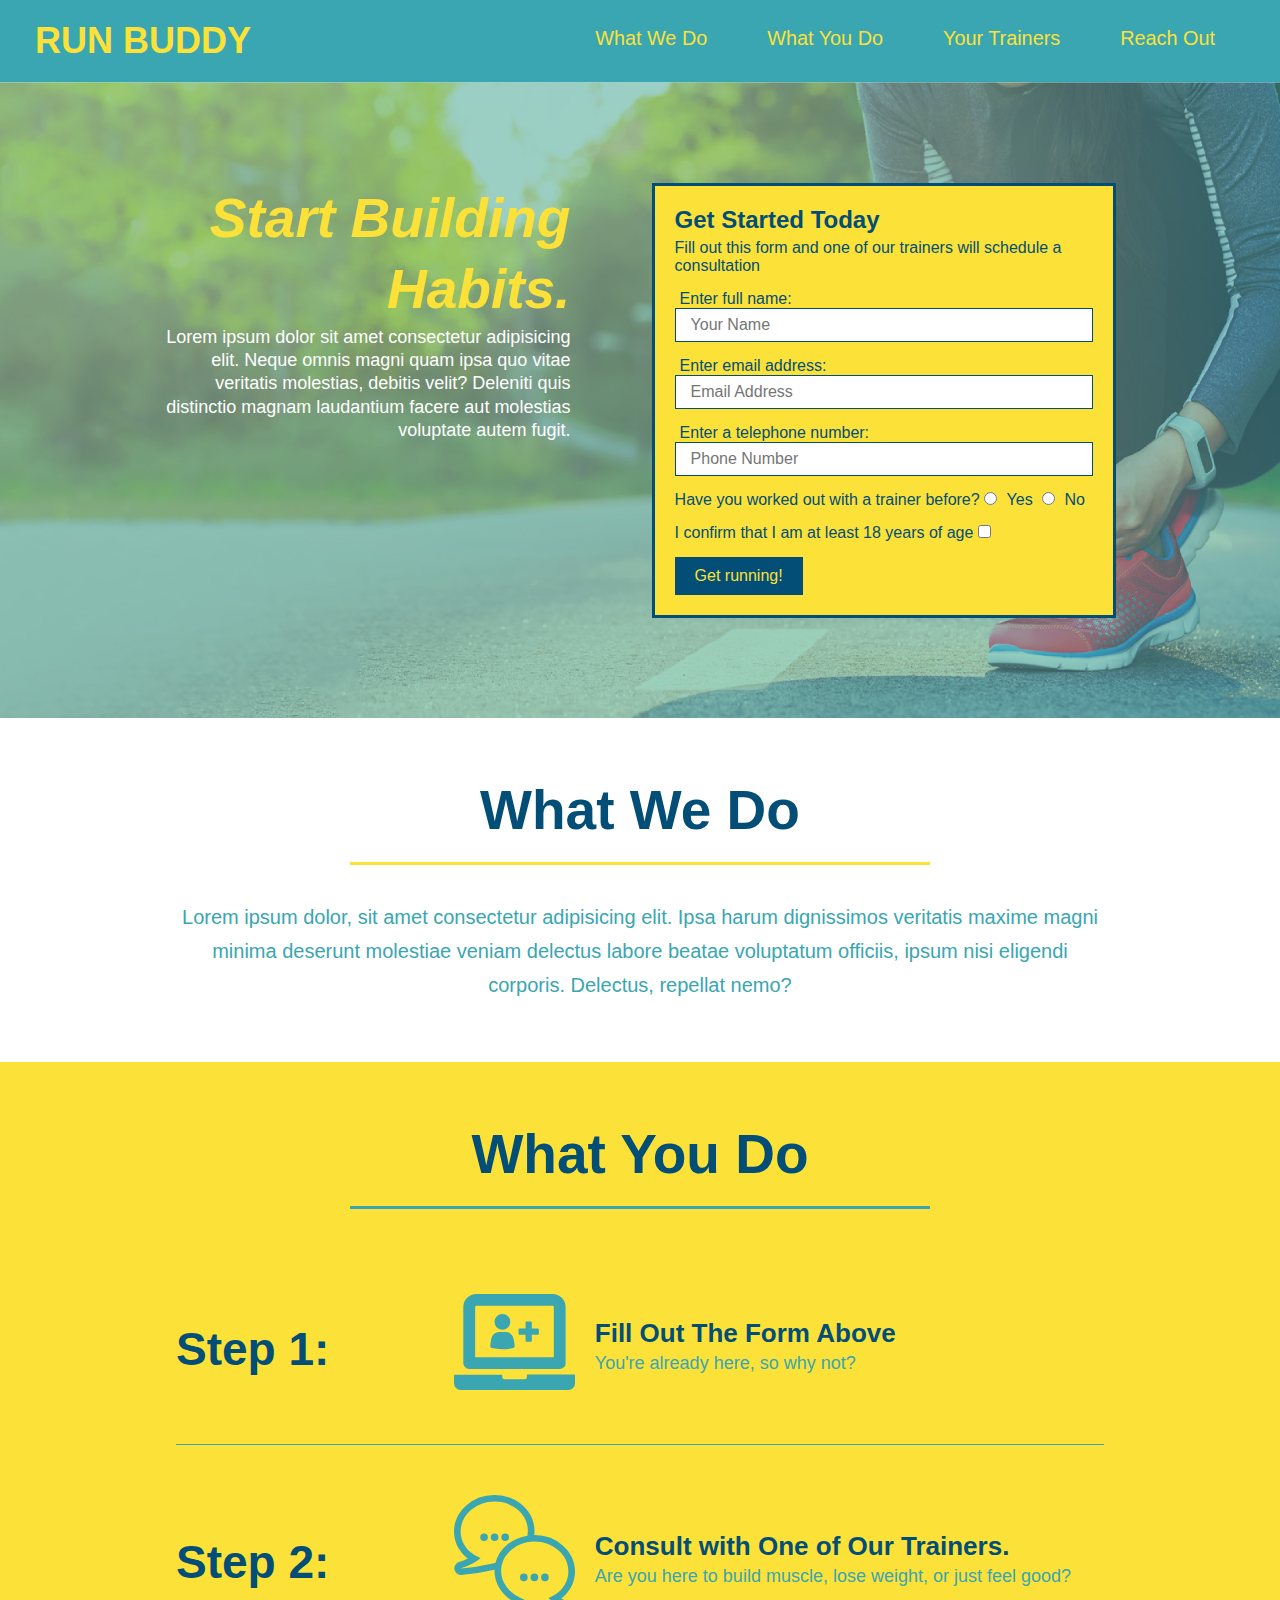
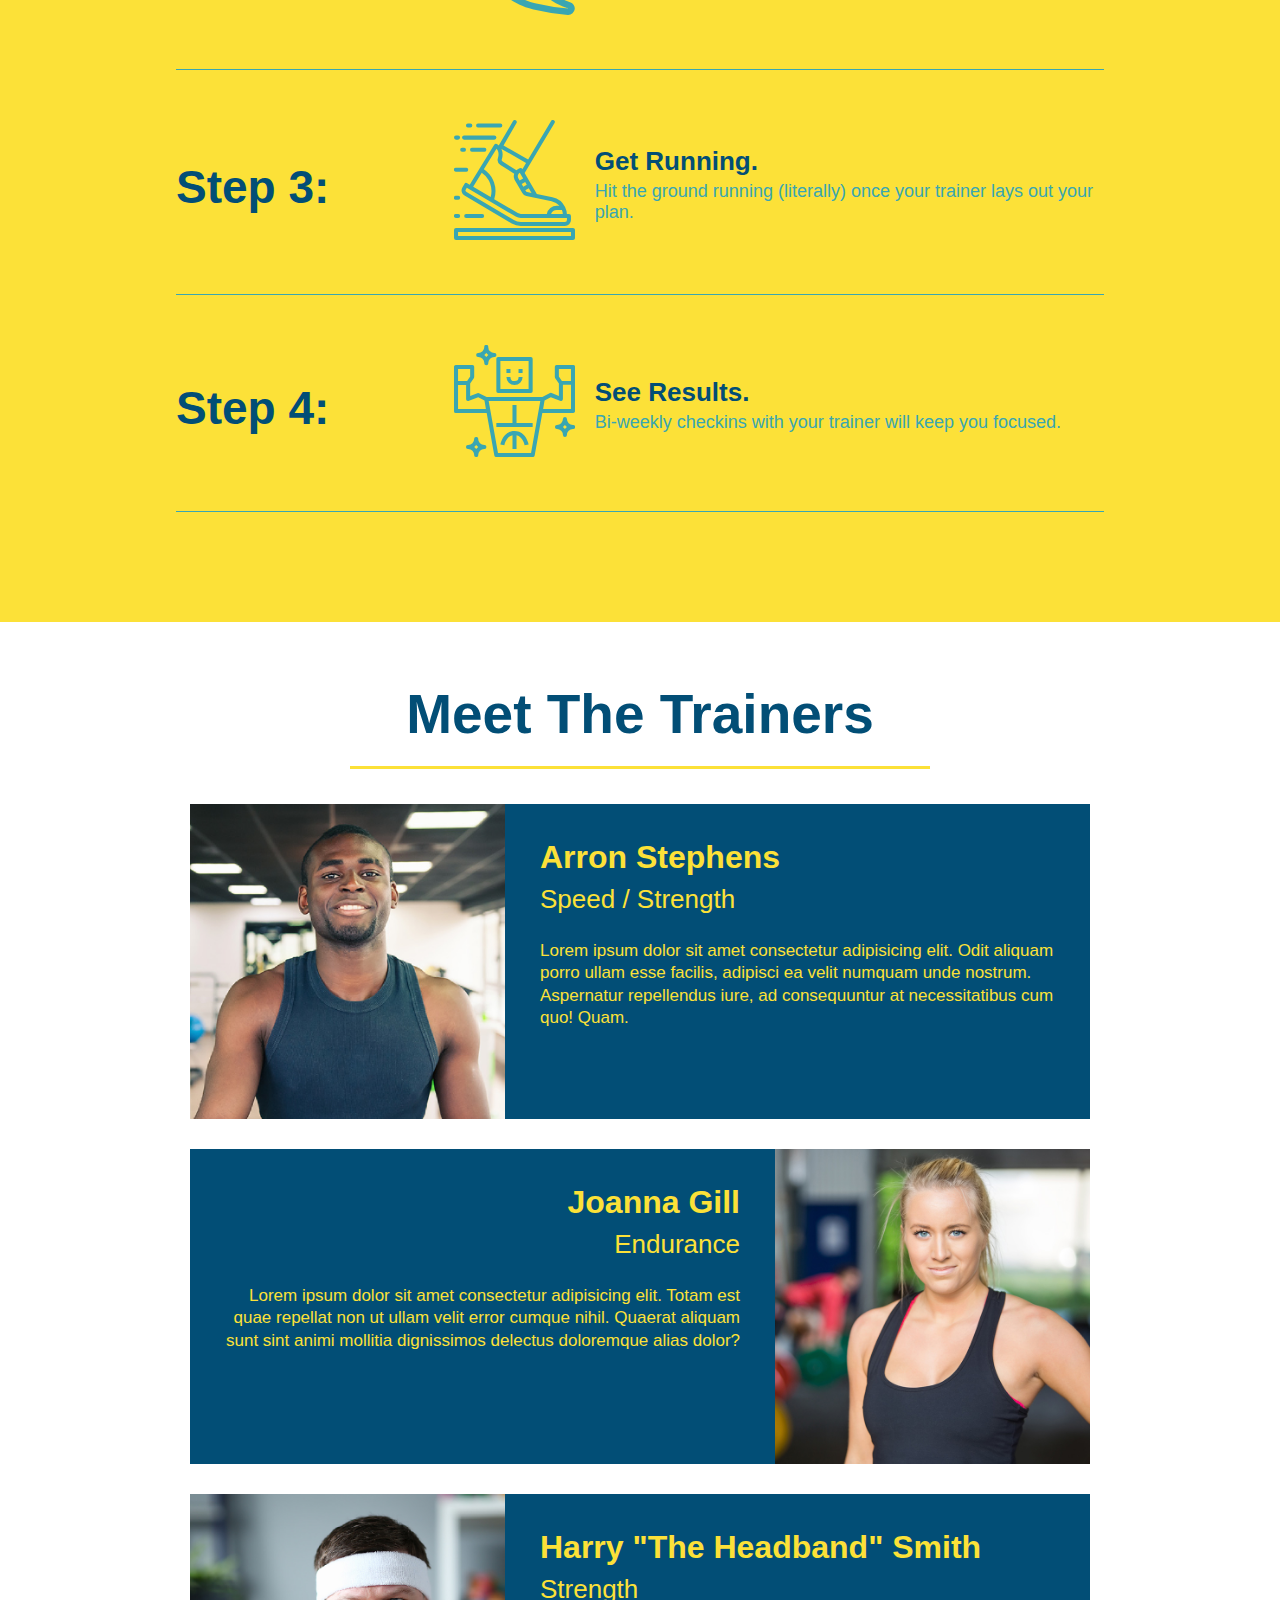
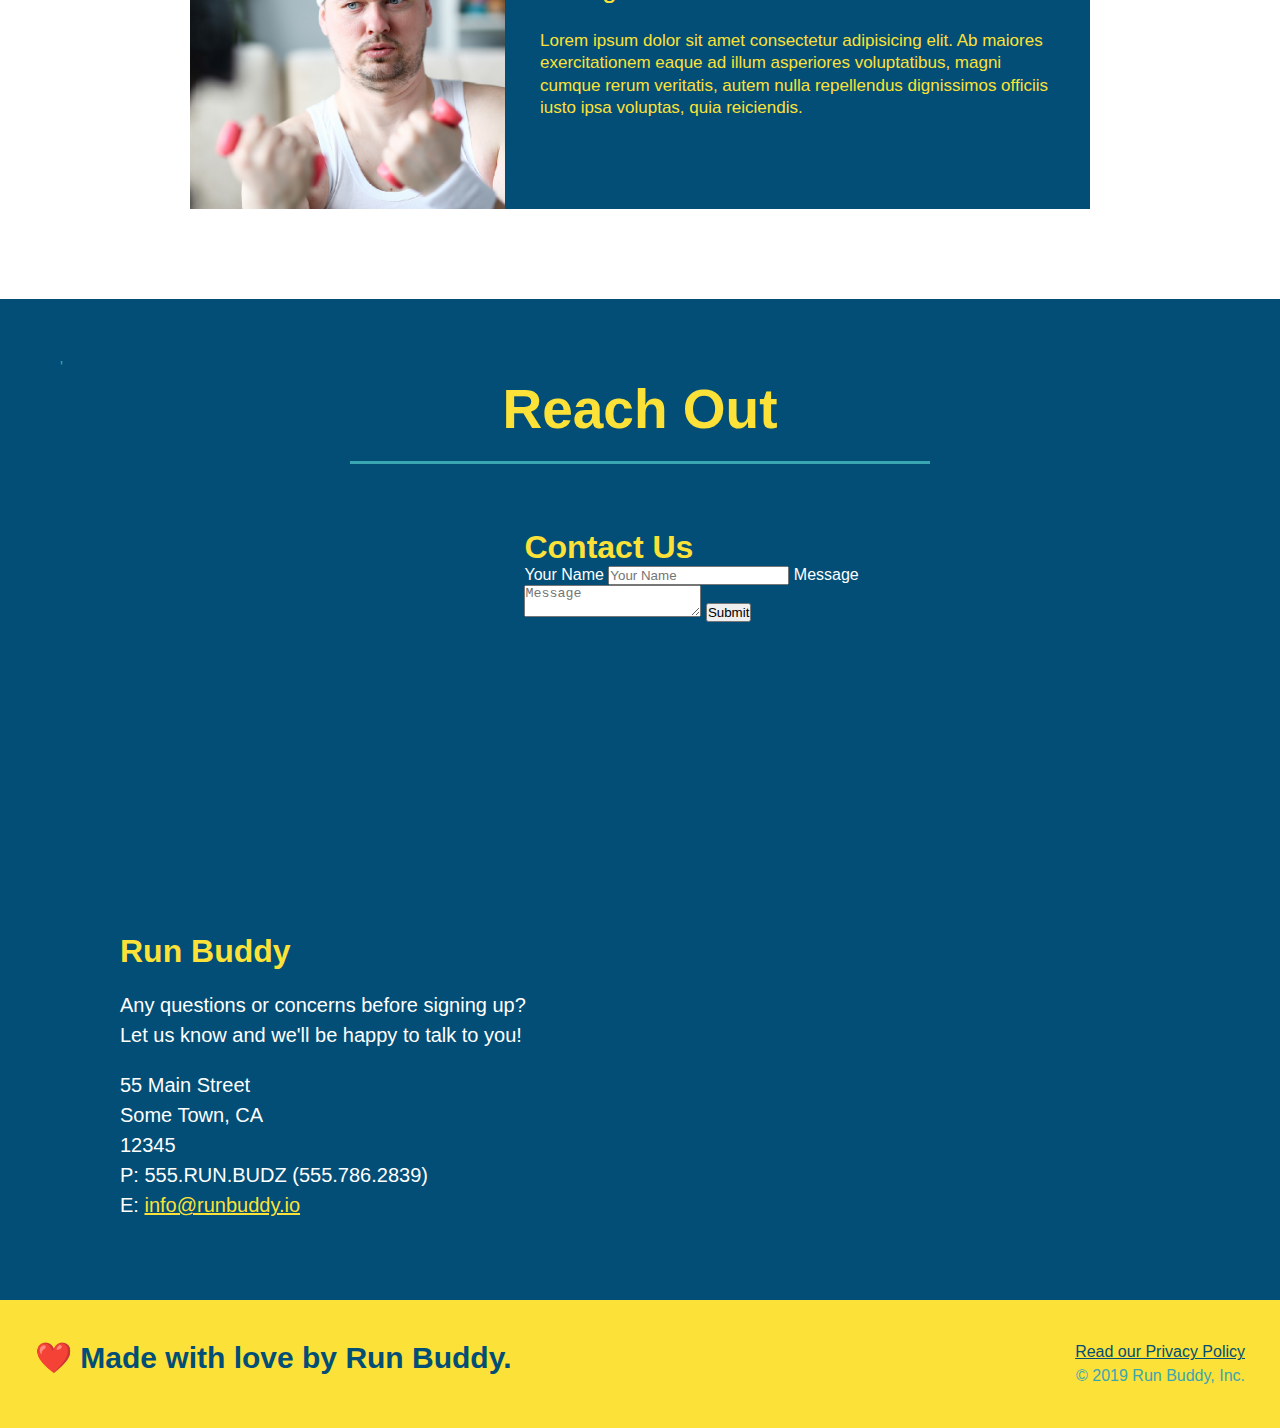
==== commit fae2ee31: "added flexbox to the steps" ====
--- a/index.html
+++ b/index.html
@@ -92,30 +92,58 @@
                 <h2 class="section-title secondary-border">What You Do</h2>
             </div>
 
-            <div>
-                <!--insert image element-->
-                <img src="./assets/images/step-1.svg" alt="" />
-                <h3>Step 1: <span>Fill Out the Form Above.</span></h3>
-                <p>You're already here, so why not?</p>
-            </div>
-
-            <div>
-                <img src="./assets/images/step-2.svg" alt="" />
-                <h3>Step 2: <span>Consult with One of Our Trainers.</span></h3>
-                <p>Are you here to build muscle, lose weight, or just feel good?</p>
-            </div>
-
-            <div>
-                <img src="./assets/images/step-3.svg" alt="" />
-                <h3>Step 3: <span>Get Running.</span></h3>
-                <p>Hit the ground running (literally) once your trainer lays out your plan.</p>
-            </div>
-
-            <div>
-                <img src="./assets/images/step-4.svg" alt="" />
-                <h3>Step 4: <span>See Results.</span></h3>
-                <p>Bi-weekly checkins with your trainer will keep you focused.</p>
-            </div>
+            <div class="step">
+                <h3>Step 1:</h3>
+                <div class="step-info">
+                    <div class="step-img">
+                        <img src="./assets/images/step-1.svg" alt="" />
+                    </div>
+                    <div class="step-text">
+                        <h4>Fill Out The Form Above</h4>
+                        <p>You're already here, so why not?</p>
+                    </div>
+                </div>
+            </div>
+
+            <div class="step">
+                <h3>Step 2:</h3>
+                <div class="step-info">
+                    <div class="step-img">
+                        <img src="./assets/images/step-2.svg" alt="" />
+                    </div>
+                    <div class="step-text">
+                        <h4>Consult with One of Our Trainers.</h4>
+                        <p>Are you here to build muscle, lose weight, or just feel good?</p>
+                    </div>
+                </div>
+            </div>
+
+            <div class="step">
+                <h3>Step 3:</h3>
+                <div class="step-info">
+                    <div class="step-img">
+                        <img src="./assets/images/step-3.svg" alt="" />
+                    </div>
+                    <div class="step-text">
+                        <h4>Get Running.</h4>
+                        <p>Hit the ground running (literally) once your trainer lays out your plan.</p>
+                    </div>
+                </div>
+            </div>
+
+            <div class="step">
+                <h3>Step 4:</h3>
+                <div class="step-info">
+                    <div class="step-img">
+                        <img src="./assets/images/step-4.svg" alt="" />
+                    </div>
+                    <div class="step-text">
+                        <h4>See Results.</h4>
+                        <p>Bi-weekly checkins with your trainer will keep you focused.</p>
+                    </div>
+                </div>
+            </div>
+
         </section>
         <!--meet the trainers section-->
         <section id="your-trainers" class="trainers">
--- a/assets/css/style.css
+++ b/assets/css/style.css
@@ -148,30 +148,30 @@
     font-size: 55px;
     color: #024e76;
     border-bottom: 3px solid;
-}
-
-.primary-border {
-    border-color: #fce138;
-}
-
-.secondary-border {
-    border-color: #39a6b2;
-}
-
-.text-left {
-    text-align: left;
-}
-
-.text-right {
-    text-align: right;
-}
-
-.flex-row {
-    display: flex;
     padding-bottom: 20px;
     text-align: center;
     margin: 0 auto 35px auto;
     width: 50%;
+}
+
+.primary-border {
+    border-color: #fce138;
+}
+
+.secondary-border {
+    border-color: #39a6b2;
+}
+
+.text-left {
+    text-align: left;
+}
+
+.text-right {
+    text-align: right;
+}
+
+.flex-row {
+    display: flex;
 }
 /* main body style end */
 
@@ -191,28 +191,53 @@
     background: #fce138;
 }
 
-.steps div {
-    margin-bottom: 80px;
-}
-
-.steps img {
-    width: 15%;
-    margin: 10px 0;
-}
-
-.steps h3 {
+.step {
+    margin: 50px auto;
+    padding-bottom: 50px;
+    width: 80%;
+    border-bottom: 1px solid #39a6b2;
+    display: flex;
+    flex-wrap: wrap;
+    align-items: center;
+    justify-content: space-between;
+}
+
+.step h3 {
     color: #024e76;
     font-size: 46px;
     margin-top: 10px;
-}
-
-.steps p {
+    flex: 1 30%;
+}
+
+.step-info {
+    flex: 2 70%;
+    display: flex;
+    flex-wrap: wrap;
+    align-items: center;
+}
+
+.step-img {
+    flex: 1 12%;
+    margin-right: 20px;
+}
+
+.step-img img {
+    max-width: 100%;
+}
+
+.step-text {
+    flex: 12;
+}
+
+.step-text h4 {
+    font-size: 26px;
+    line-height: 1.5;
+    color: #024e76;
+}
+
+.step-text p {
     color: #39a6b2;
-    font-size: 23px;
-}
-
-.steps span {
-    font-size: 38px;
+    font-size: 18px;
 }
 /*what you do style end*/
 
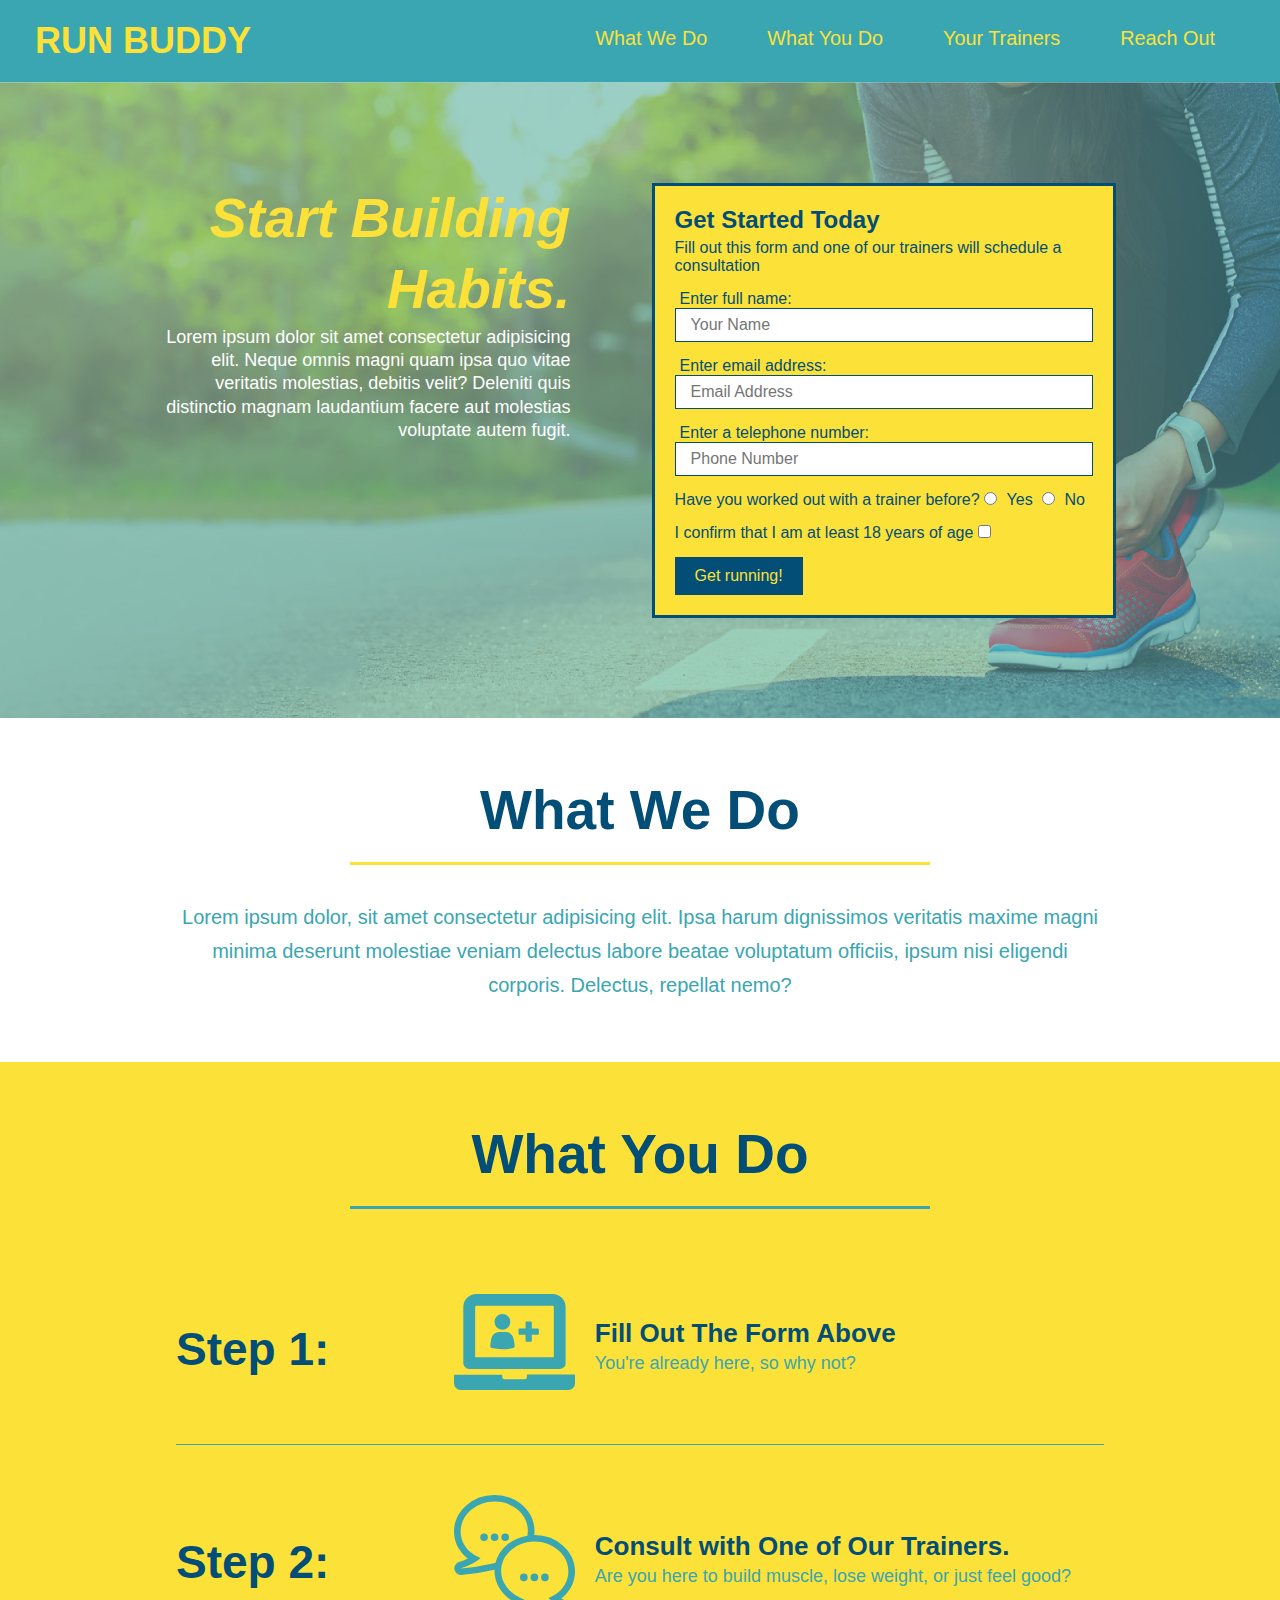
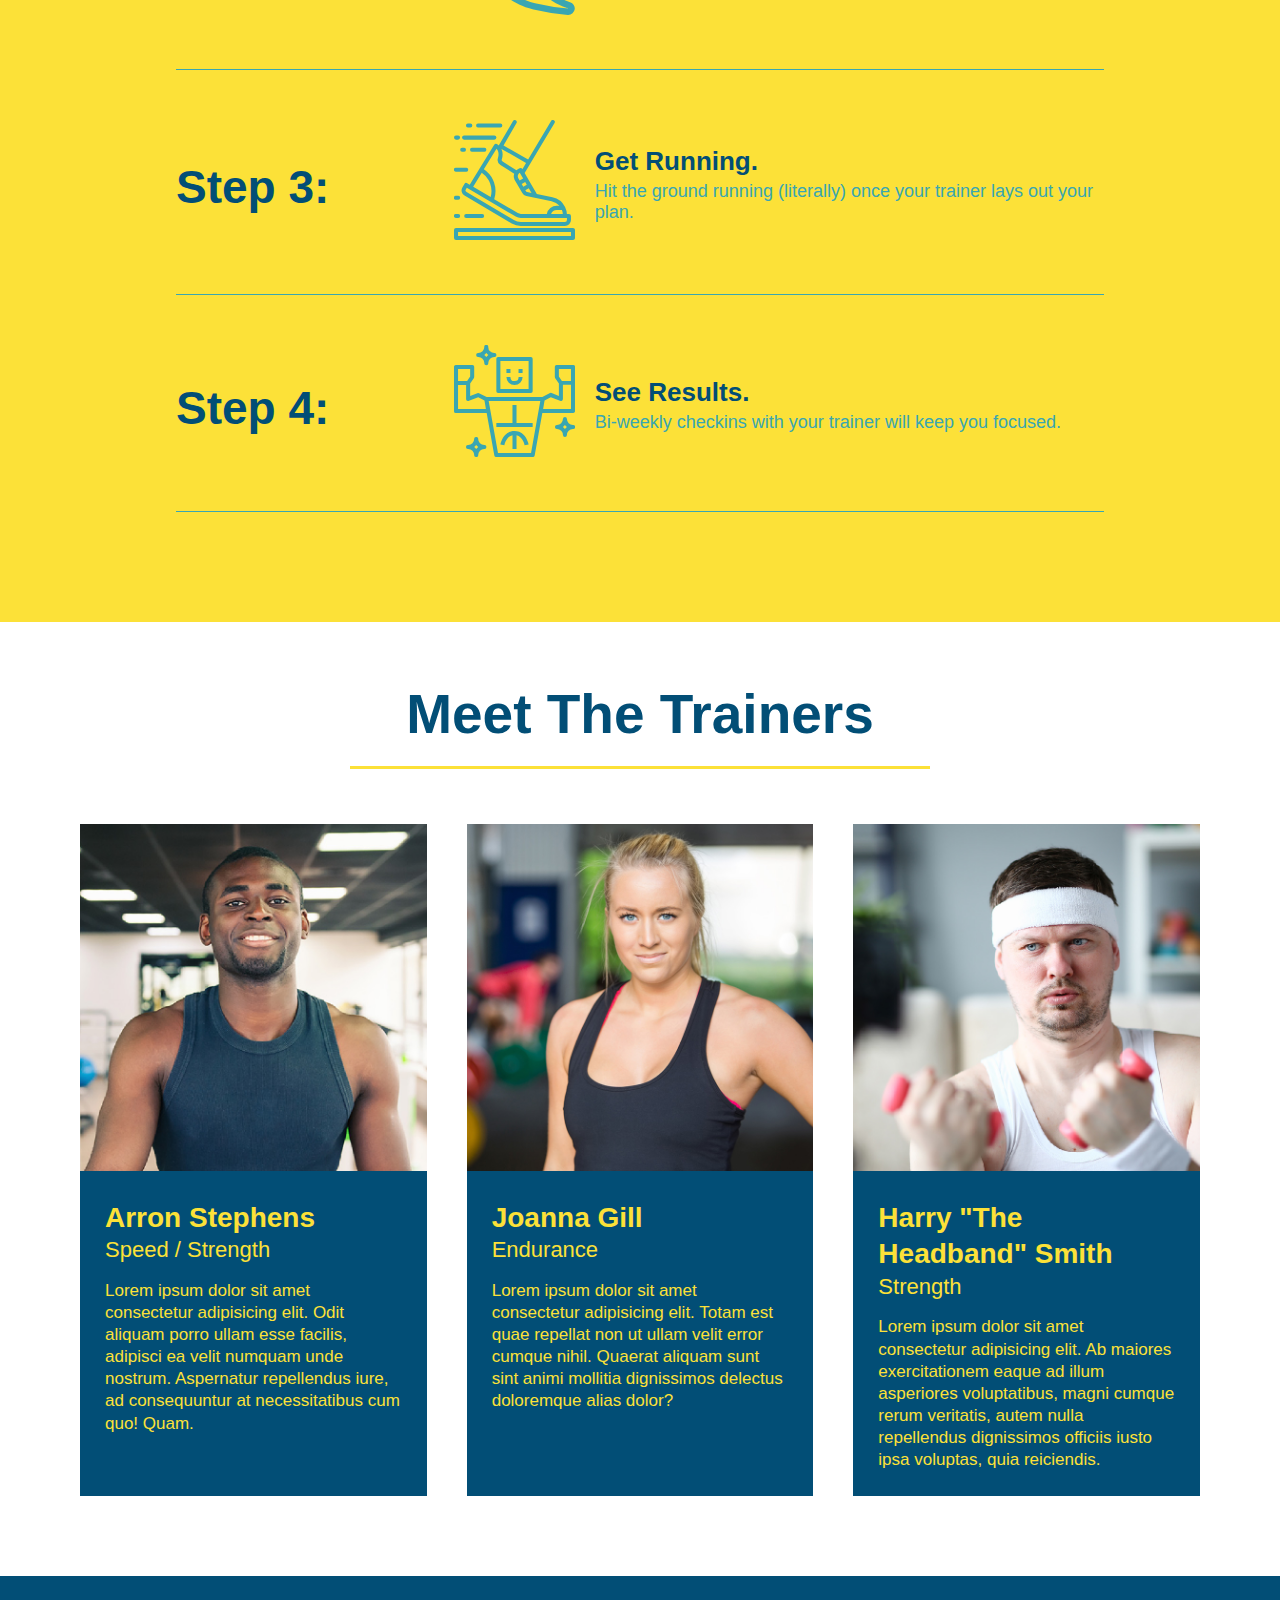
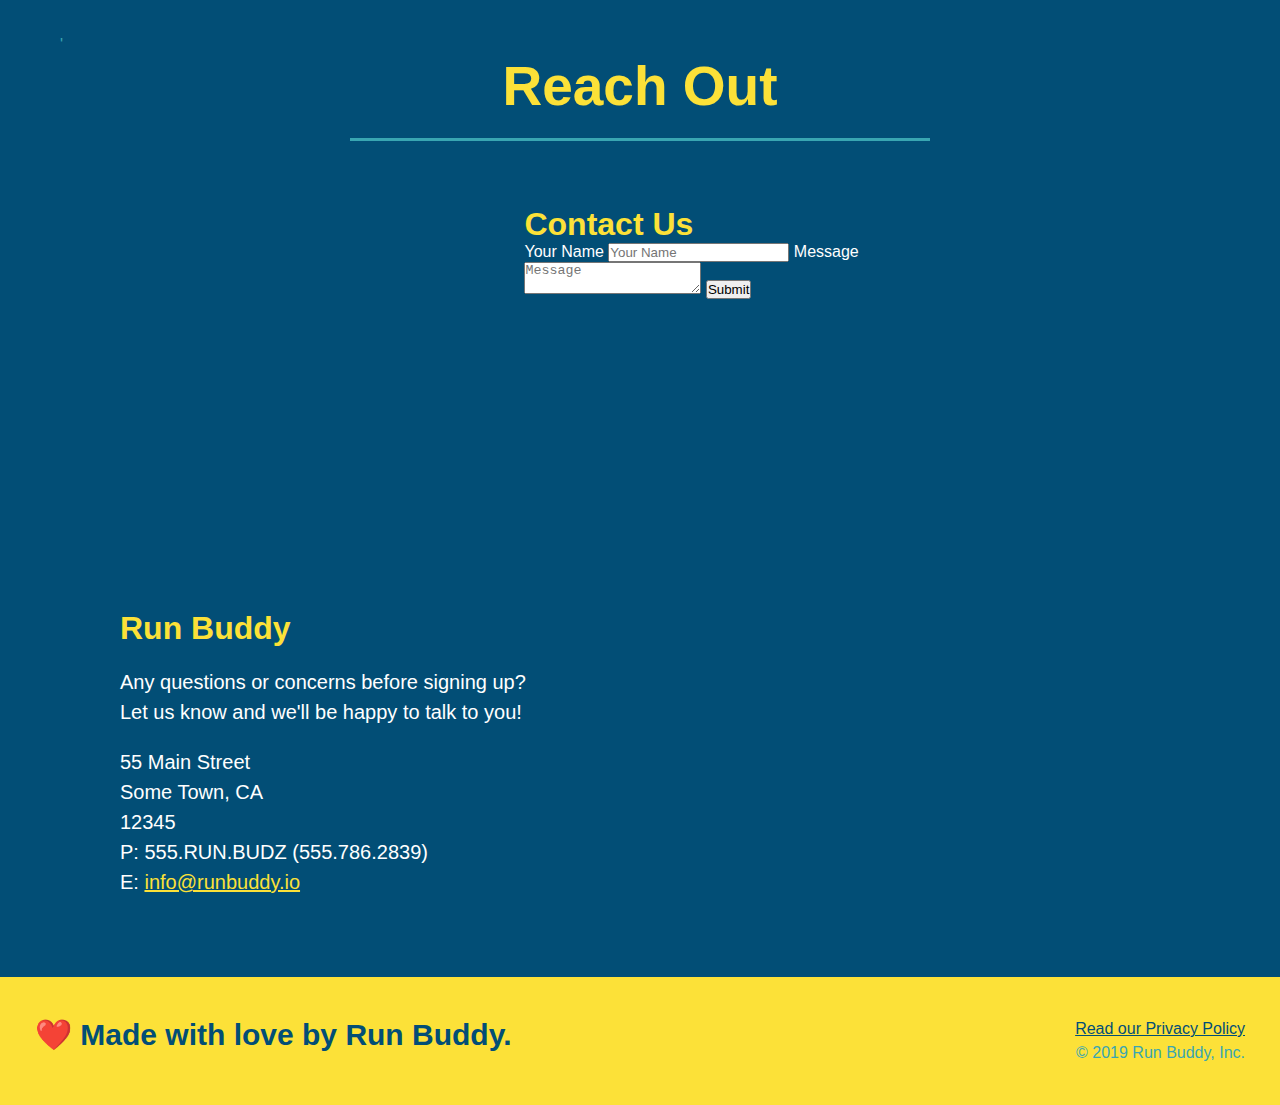
==== commit 7550ed43: "added flex to trainers" ====
--- a/index.html
+++ b/index.html
@@ -146,43 +146,45 @@
 
         </section>
         <!--meet the trainers section-->
-        <section id="your-trainers" class="trainers">
+        <section id="your-trainers">
             <div class="flex-row">
                 <h2 class="section-title primary-border">Meet The Trainers</h2>
             </div>
 
-            <article class="trainer">
-                <img src="./assets/images/trainer-1.jpg" alt="Arron Stephens in his workout clothes, ready to pump iron.">
-                <div class="trainer-bio text-left">
-                    <h3>Arron Stephens</h3>
-                    <h4>Speed / Strength</h4>
-                    <p>
-                        Lorem ipsum dolor sit amet consectetur adipisicing elit. Odit aliquam porro ullam esse facilis, adipisci ea velit numquam unde nostrum. Aspernatur repellendus iure, ad consequuntur at necessitatibus cum quo! Quam.
-                    </p>
-                </div>
-            </article>
-
-            <article class="trainer">
-                <div class="trainer-bio text-right">
-                    <h3>Joanna Gill</h3>
-                    <h4>Endurance</h4>
-                    <p>
-                        Lorem ipsum dolor sit amet consectetur adipisicing elit. Totam est quae repellat non ut ullam velit error cumque nihil. Quaerat aliquam sunt sint animi mollitia dignissimos delectus doloremque alias dolor?
-                    </p>
-                </div>
-                <img src="assets/images/trainer-2.jpg" alt="Joanna Gill cooling off after a workout.">
-            </article>
-
-            <article class="trainer">
-                <img src="assets/images/trainer-3.jpg" alt="Harry Smith wearing a headband and lifting comically small pink weights.">
-                <div class="trainer-bio text-left">
-                    <h3>Harry "The Headband" Smith</h3>
-                    <h4>Strength</h4>
-                    <p>
-                        Lorem ipsum dolor sit amet consectetur adipisicing elit. Ab maiores exercitationem eaque ad illum asperiores voluptatibus, magni cumque rerum veritatis, autem nulla repellendus dignissimos officiis iusto ipsa voluptas, quia reiciendis.
-                    </p>
-                </div>
-            </article>
+            <div class="trainers">
+                <article class="trainer">
+                    <img src="./assets/images/trainer-1.jpg" alt="Arron Stephens in his workout clothes, ready to pump iron.">
+                    <div class="trainer-bio">
+                        <h3>Arron Stephens</h3>
+                        <h4>Speed / Strength</h4>
+                        <p>
+                            Lorem ipsum dolor sit amet consectetur adipisicing elit. Odit aliquam porro ullam esse facilis, adipisci ea velit numquam unde nostrum. Aspernatur repellendus iure, ad consequuntur at necessitatibus cum quo! Quam.
+                        </p>
+                    </div>
+                </article>
+
+                <article class="trainer">
+                    <img src="assets/images/trainer-2.jpg" alt="Joanna Gill cooling off after a workout.">
+                    <div class="trainer-bio">
+                        <h3>Joanna Gill</h3>
+                        <h4>Endurance</h4>
+                        <p>
+                            Lorem ipsum dolor sit amet consectetur adipisicing elit. Totam est quae repellat non ut ullam velit error cumque nihil. Quaerat aliquam sunt sint animi mollitia dignissimos delectus doloremque alias dolor?
+                        </p>
+                    </div>
+                </article>
+
+                <article class="trainer">
+                    <img src="assets/images/trainer-3.jpg" alt="Harry Smith wearing a headband and lifting comically small pink weights.">
+                    <div class="trainer-bio">
+                        <h3>Harry "The Headband" Smith</h3>
+                        <h4>Strength</h4>
+                        <p>
+                            Lorem ipsum dolor sit amet consectetur adipisicing elit. Ab maiores exercitationem eaque ad illum asperiores voluptatibus, magni cumque rerum veritatis, autem nulla repellendus dignissimos officiis iusto ipsa voluptas, quia reiciendis.
+                        </p>
+                    </div>
+                </article>
+            </div>
         </section>
         <!--reach out section-->
         <section id="reach-out" class="contact">'
--- a/assets/css/style.css
+++ b/assets/css/style.css
@@ -242,39 +242,42 @@
 /*what you do style end*/
 
 /*your trainers style*/
+.trainers {
+    width: 100%;
+    margin: 0 auto;
+    display: flex;
+    flex-wrap: wrap;
+    justify-content: space-around;
+}
+
 .trainer {
-    width: 900px;
-    margin: 0 auto 30px auto;
+    margin: 20px;
     background: #024e76;
     color: #fce138;
-    overflow: auto;
+    flex: 1;
 }
 
 .trainer img {
-    width: 35%;
-    float: left;
+    width: 100%;
 }
 
 .trainer-bio {
-    padding: 35px;
-    float: left;
-    width: 65%;
+    padding: 25px;
+    line-height: 1.3;
 }
 
 .trainer-bio h3 {
-    font-size: 32px;
-    margin-bottom: 8px;
+    font-size: 28px;
 }
 
 .trainer-bio h4 {
     font-weight: lighter;
-    font-size: 26px;
-    margin-bottom: 25px;
+    font-size: 22px;
+    margin-bottom: 15px;
 }
 
 .trainer-bio p {
     font-size: 17px;
-    line-height: 1.3;
 }
 /*your trainers style end*/
 
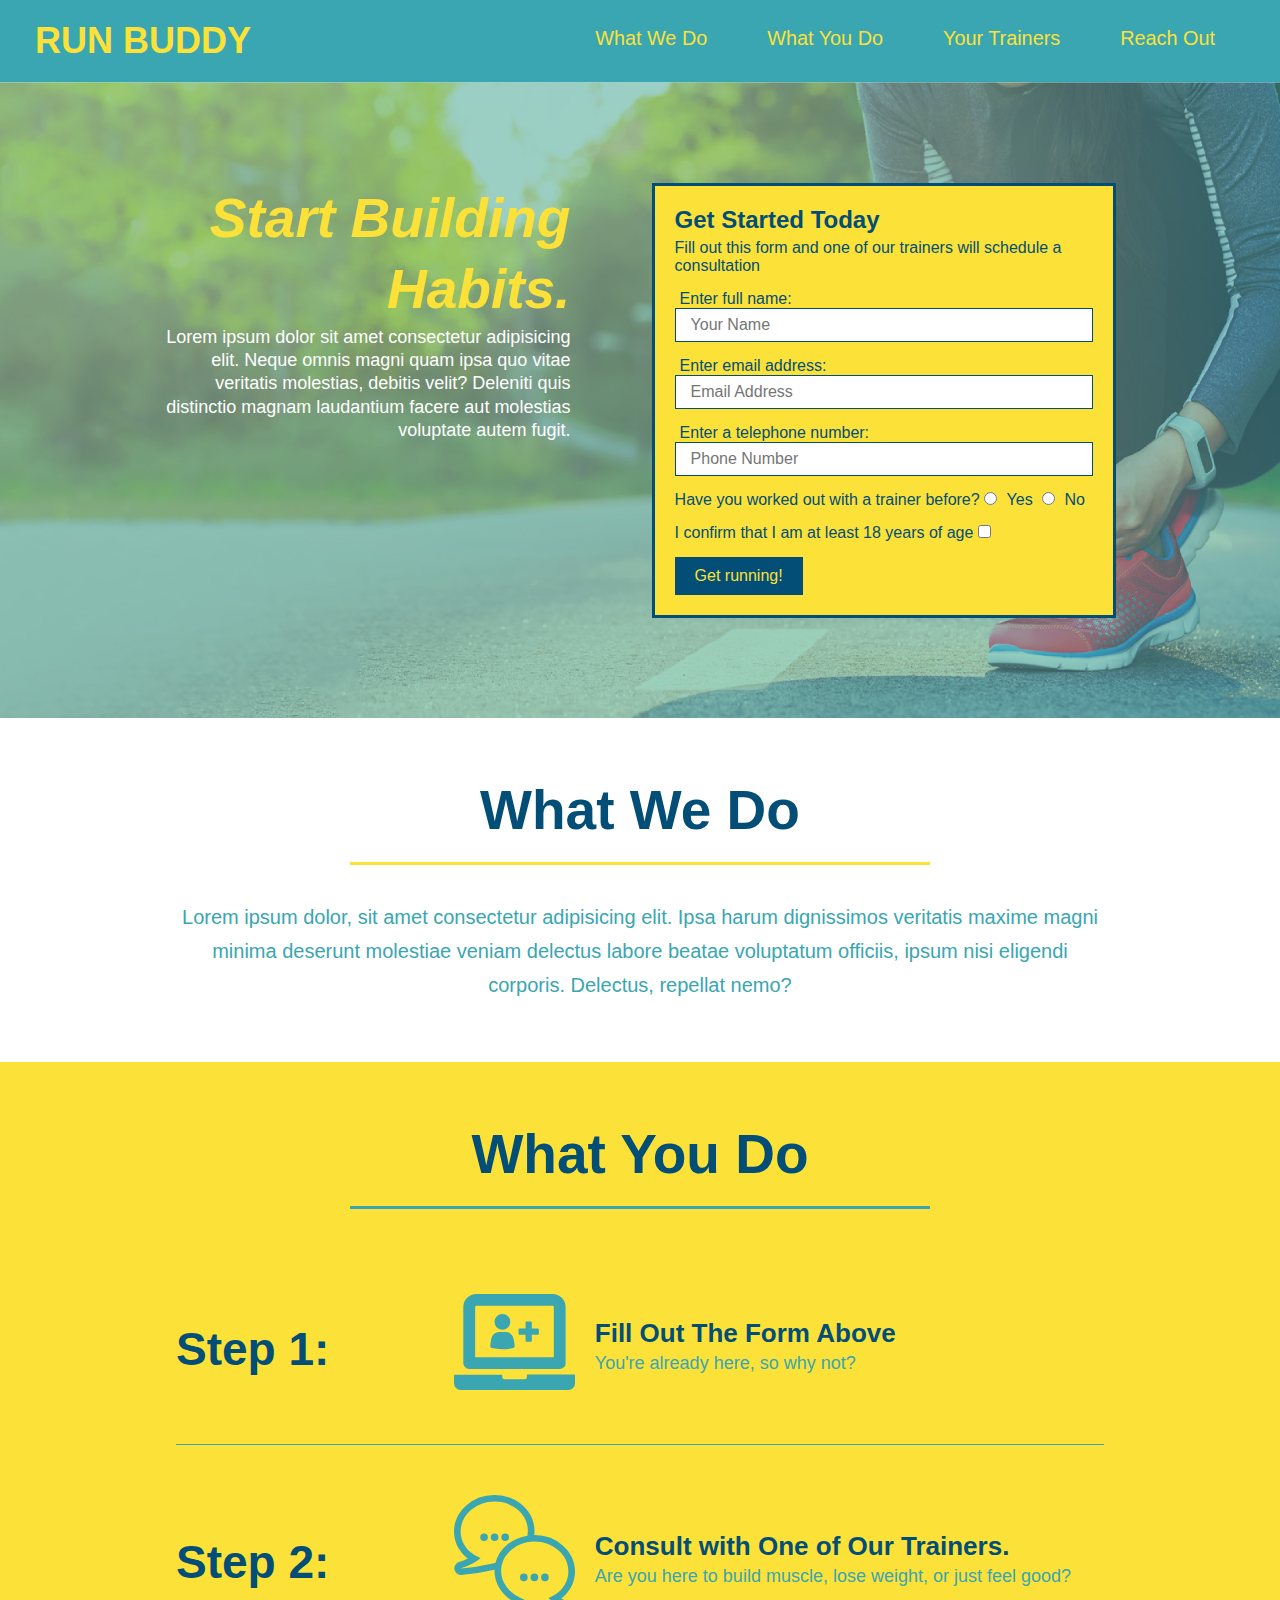
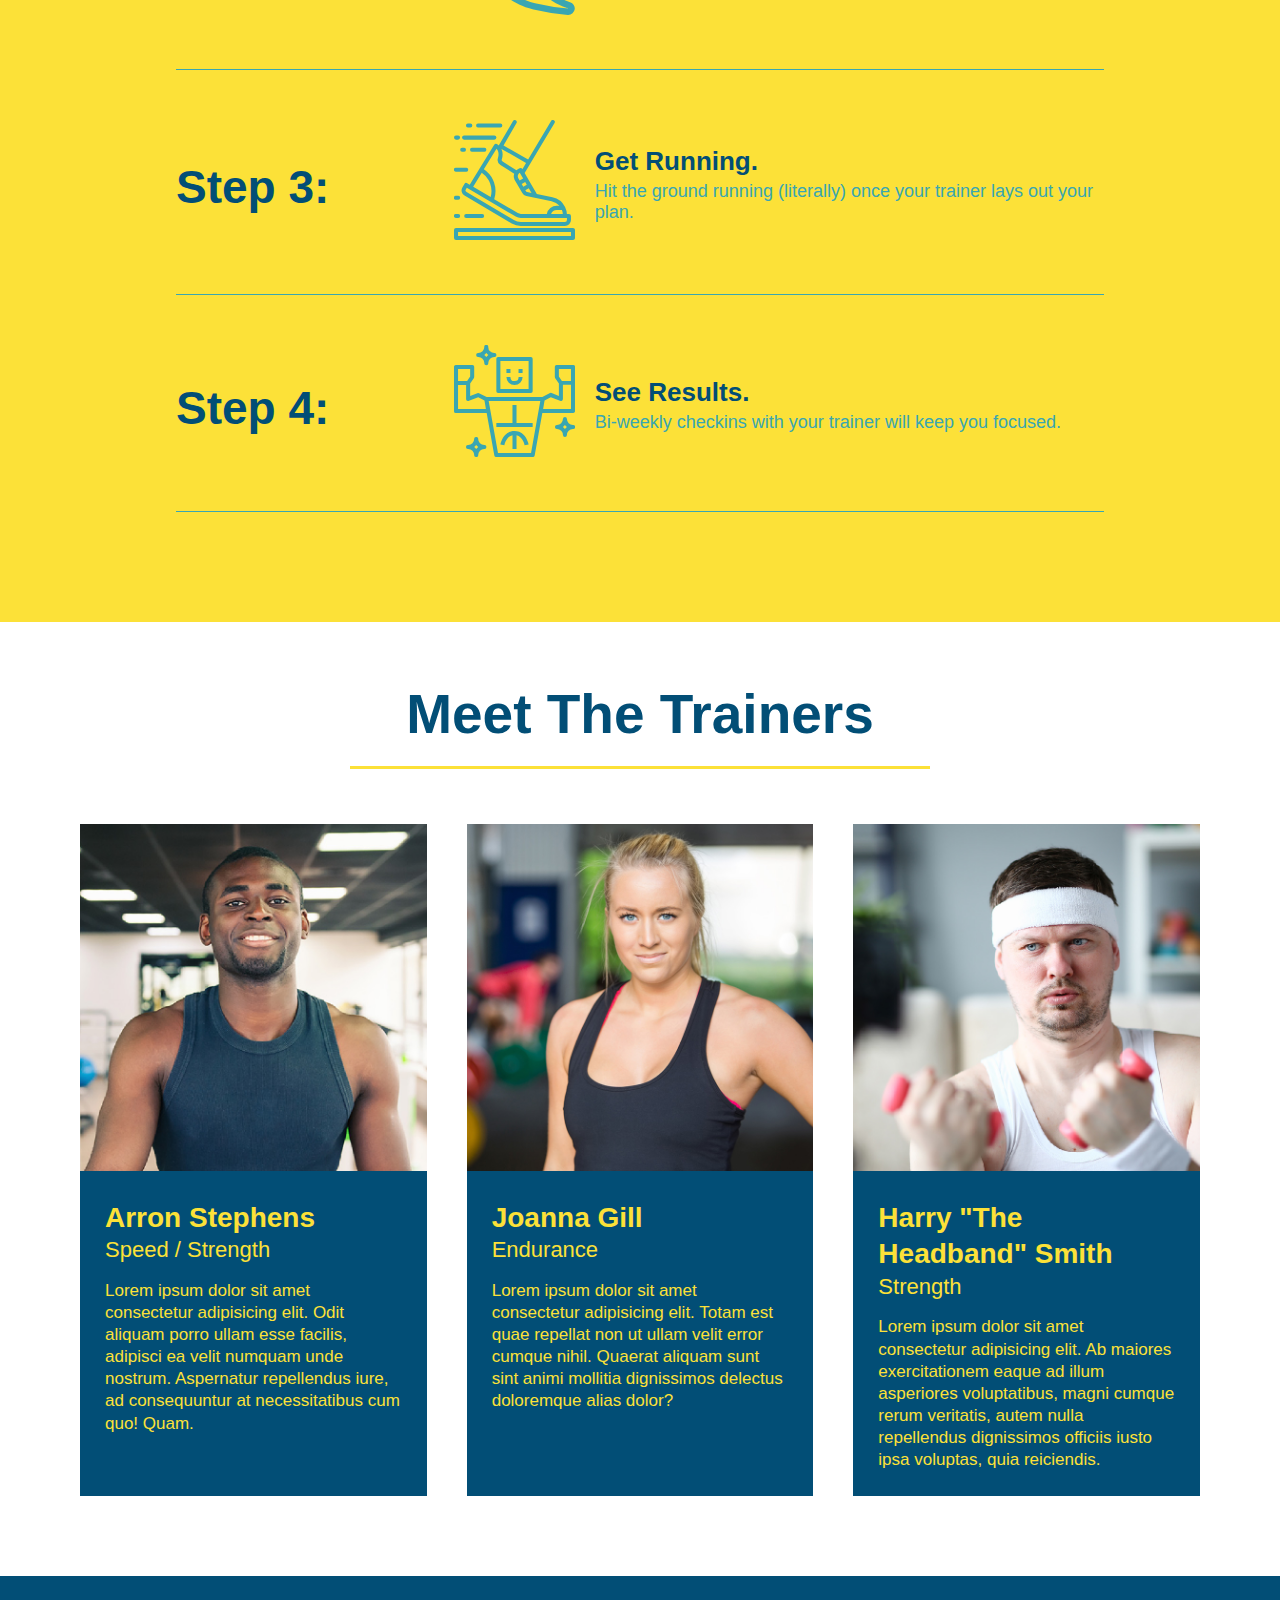
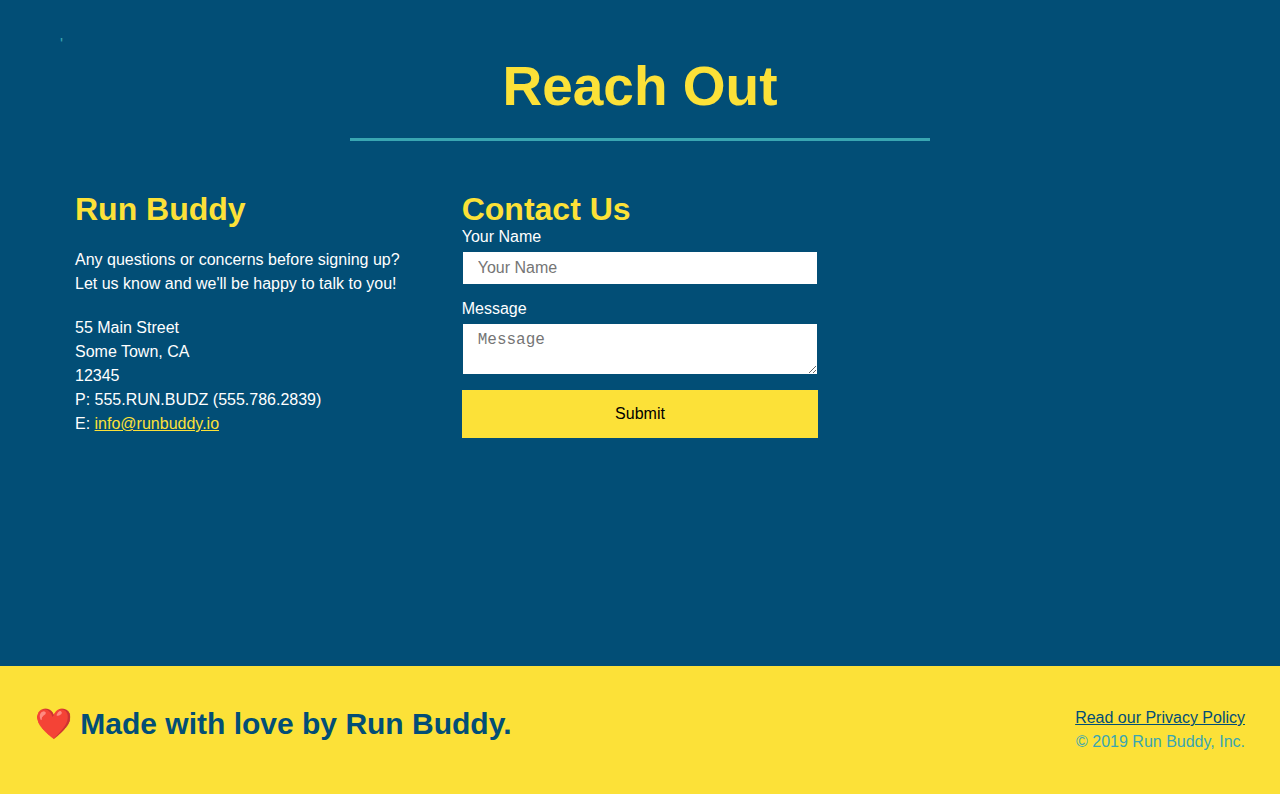
==== commit 1bd4978c: "added flex to contact" ====
--- a/index.html
+++ b/index.html
@@ -192,22 +192,7 @@
                 <h2 class="section-title secondary-border">Reach Out</h2>
             </div>
             <div class="contact-info">
-                <!--map-->
-                <iframe src="https://www.google.com/maps/embed?pb=!1m18!1m12!1m3!1d3146.010771190787!2d-120.425044484854!3d37.953534479727296!2m3!1f0!2f0!3f0!3m2!1i1024!2i768!4f13.1!3m3!1m2!1s0x8090c46e315aaf1b%3A0xb32d2fcd2023b726!2sMain%20St%2C%20Jamestown%2C%20CA%2095327!5e0!3m2!1sen!2sus!4v1628104529801!5m2!1sen!2sus" 
-                style="border:0;" allowfullscreen="" loading="lazy"></iframe>
-                <!--contact form-->
-                <div class="contact-form">
-                    <h3>Contact Us</h3>
-                    <form>
-                        <label for="contact-name">Your Name</label>
-                        <input type="text" id="contact-name" placeholder="Your Name" />
-
-                        <label for="contact-message">Message</label>
-                        <textarea id="contact-message" placeholder="Message"></textarea>
-
-                        <button type="submit">Submit</button>
-                    </form>
-                </div>
+
                 <!--contact info bar-->
                 <div>
                     <h3>Run Buddy</h3>
@@ -224,6 +209,25 @@
                         E: <a href="mailto:info@runbuddy.io">info@runbuddy.io</a>
                     </address>
                 </div>
+            
+                <!--contact form-->
+                <div class="contact-form">
+                    <h3>Contact Us</h3>
+                    <form>
+                        <label for="contact-name">Your Name</label>
+                        <input type="text" id="contact-name" placeholder="Your Name" />
+
+                        <label for="contact-message">Message</label>
+                        <textarea id="contact-message" placeholder="Message"></textarea>
+
+                        <button type="submit">Submit</button>
+                    </form>
+                </div>
+                
+                <!--map-->
+                <iframe src="https://www.google.com/maps/embed?pb=!1m18!1m12!1m3!1d3146.010771190787!2d-120.425044484854!3d37.953534479727296!2m3!1f0!2f0!3f0!3m2!1i1024!2i768!4f13.1!3m3!1m2!1s0x8090c46e315aaf1b%3A0xb32d2fcd2023b726!2sMain%20St%2C%20Jamestown%2C%20CA%2095327!5e0!3m2!1sen!2sus!4v1628104529801!5m2!1sen!2sus" 
+                style="border:0;" allowfullscreen="" loading="lazy"></iframe>
+                
             </div>
         </section>
         <!--footer-->
--- a/assets/css/style.css
+++ b/assets/css/style.css
@@ -290,34 +290,58 @@
     color: #fce138;
 }
 
+.contact-info {
+    display: flex;
+    flex-wrap: wrap;
+    justify-content: space-between;
+}
+
+.contact-info > * {
+    flex: 1;
+    margin: 15px;
+}
+
 .contact-info iframe {
-    width: 400px;
     height: 400px;
 }
 
 .contact-info div {
-    width: 410px;
-    display: inline-block;
-    vertical-align: top;
-    text-align: left;
-    margin: 30px 0 0 60px;
     color: white;
 }
 
 .contact-info h3 {
     color: #fce138;
     font-size: 32px;
-
 }
 
 .contact-info p, .contact-info address {
     margin: 20px 0;
     line-height: 1.5;
-    font-size: 20px;
+    font-size: 16px;
     font-style: normal;
 }
 
 .contact-info a {
     color: #fce138;
 }
+
+.contact-form input, .contact-form textarea {
+    border: 1px solid #024e76;
+    display: block;
+    padding: 7px 15px;
+    font-size: 16px;
+    color: #024e76;
+    width: 100%;
+    margin-bottom: 15px;
+    margin-top: 5px;
+}
+
+.contact-form button {
+    width: 100%;
+    border: none;
+    background: #fce138;
+    text-align: center;
+    padding: 15px 0;
+    font-size: 16px;
+}
 /*reach out style end*/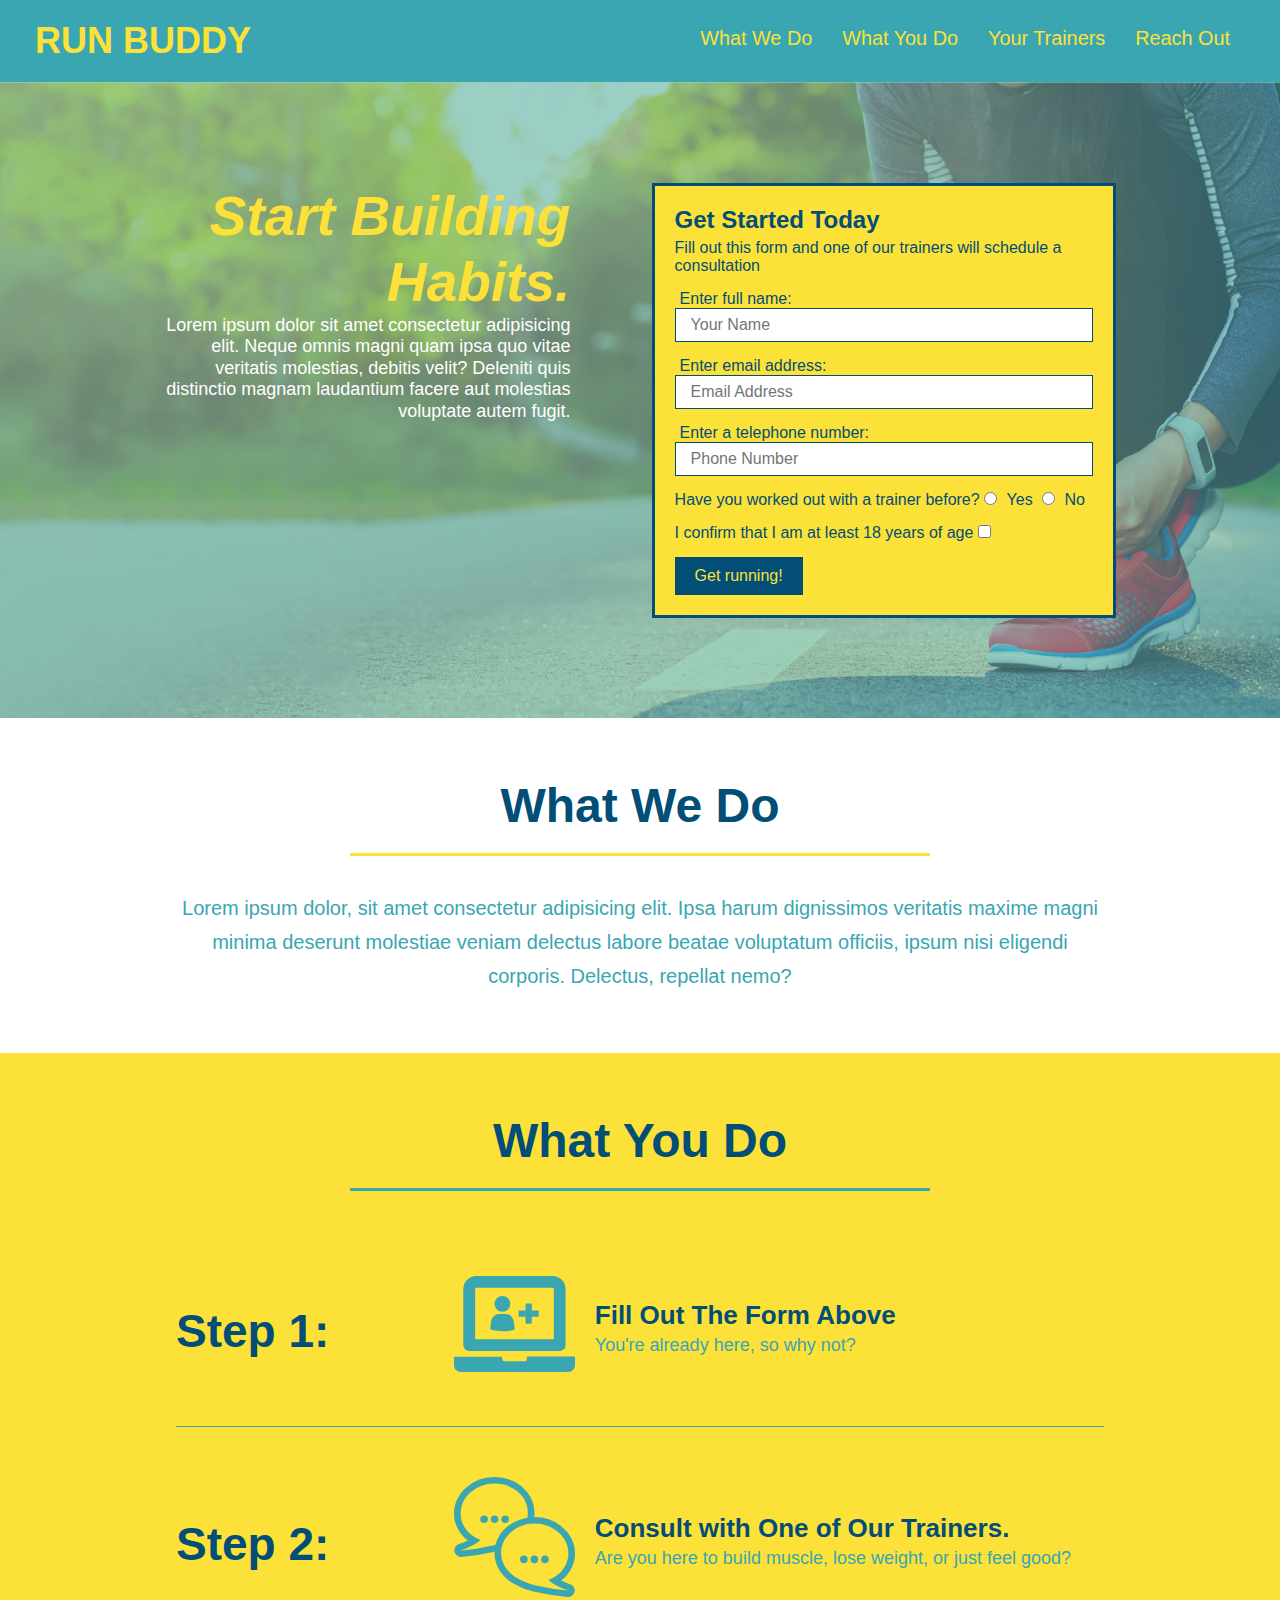
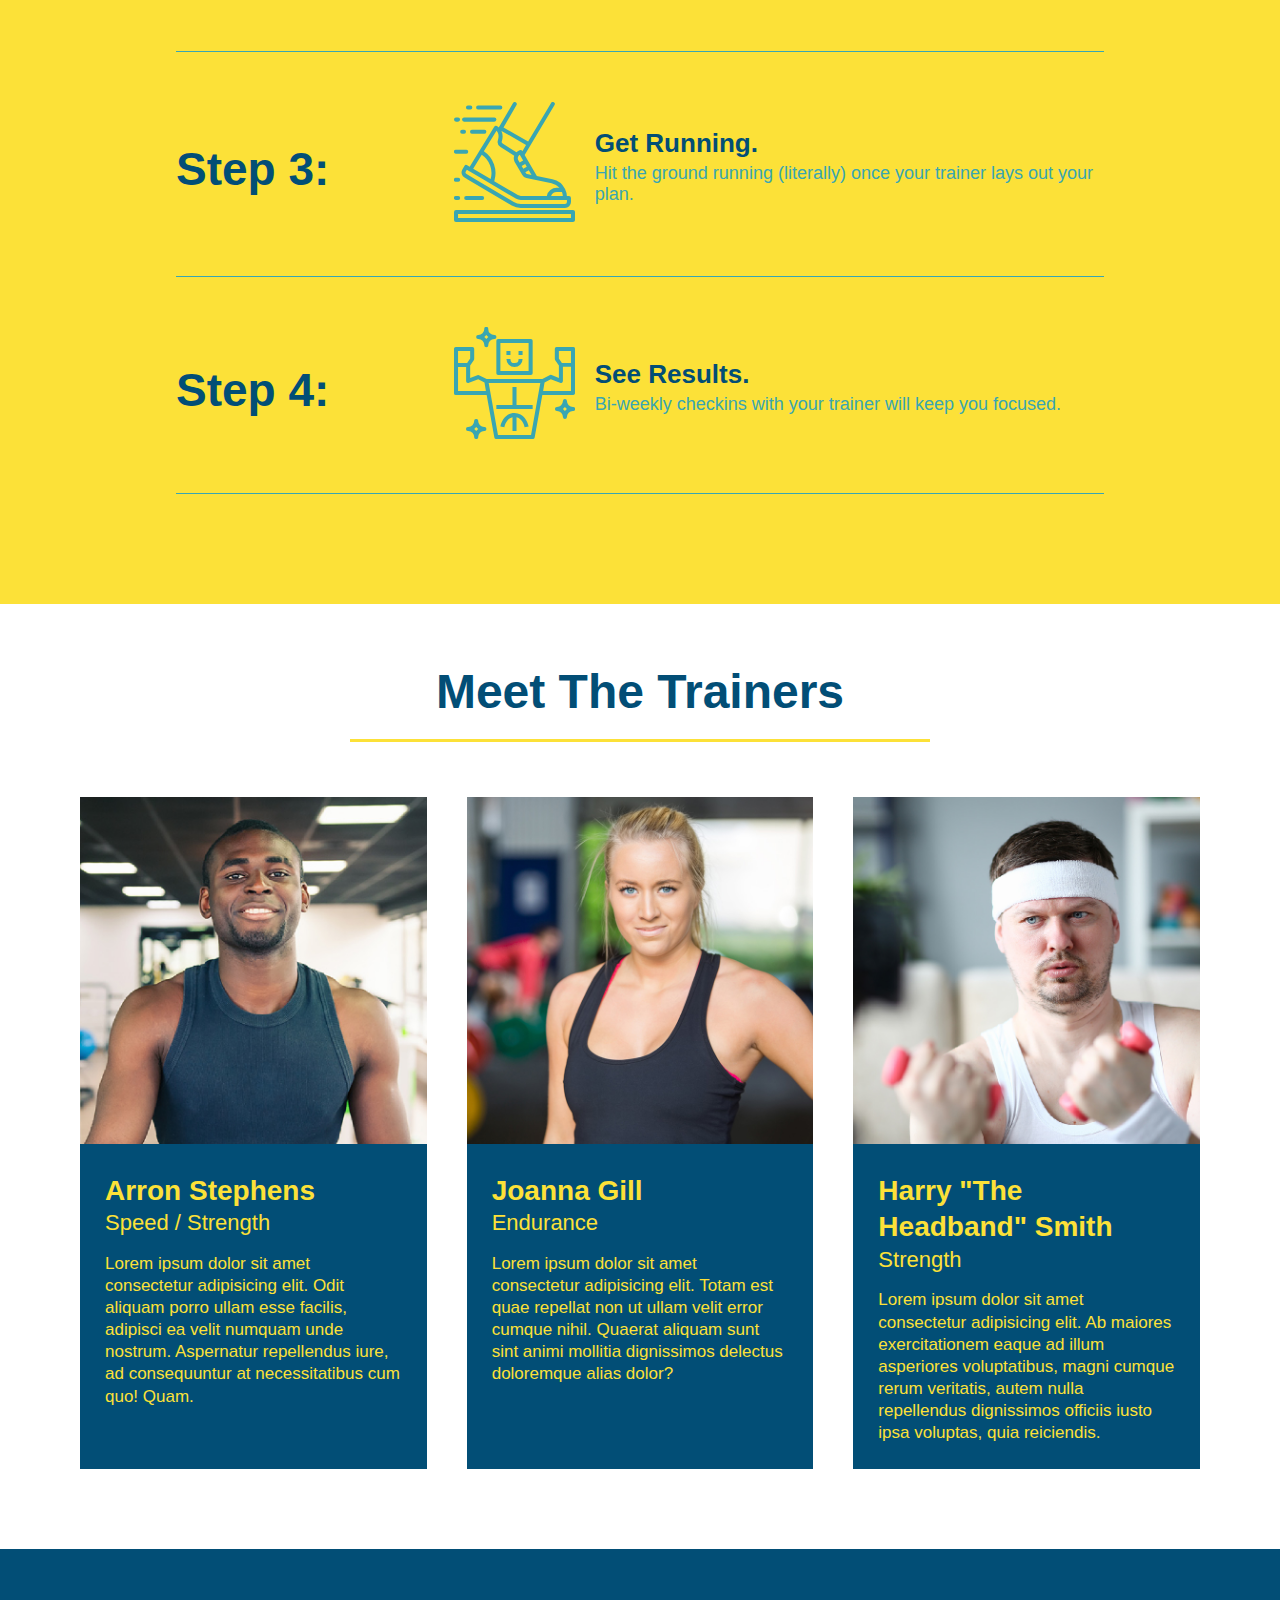
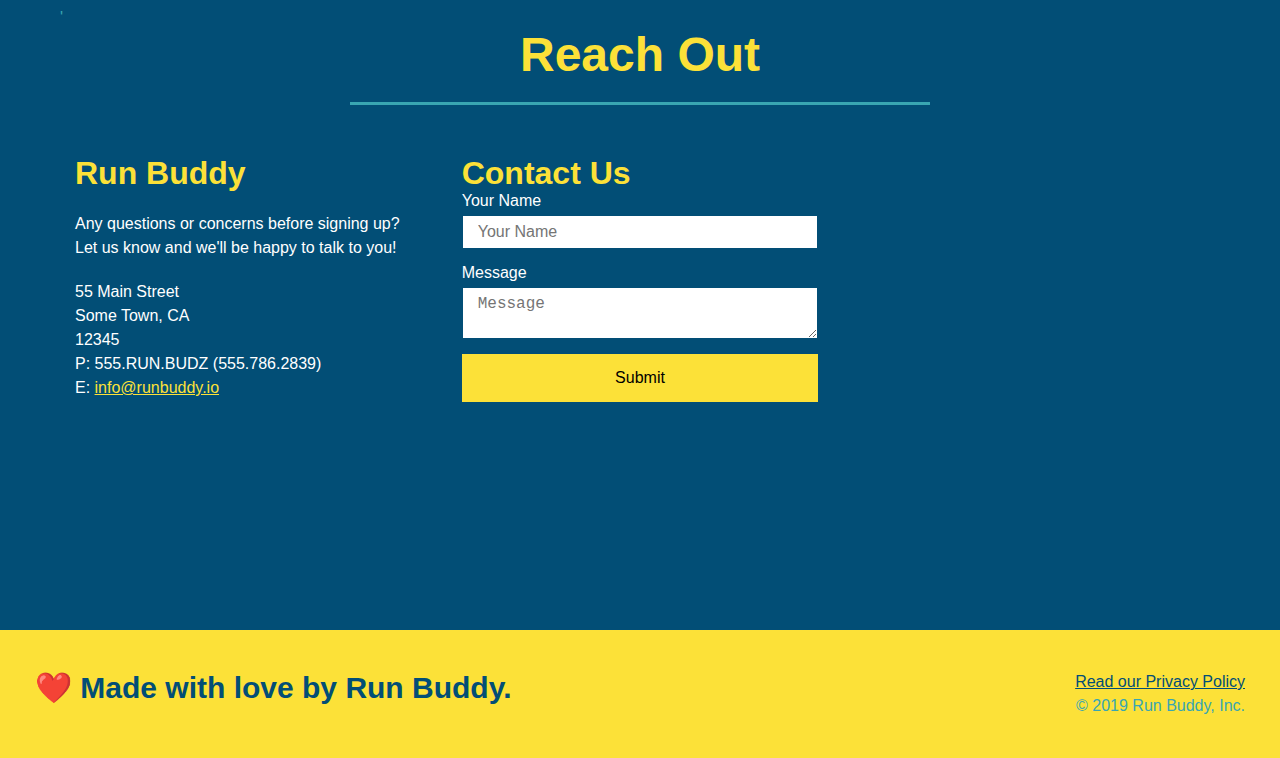
==== commit dd370898: "added initial formatting for media queries" ====
--- a/index.html
+++ b/index.html
@@ -2,6 +2,7 @@
 <html lang="en">
     <head>
         <meta charset="UTF-8" />
+        <meta name="viewport" content="width=device-width, initial-scale=1.0" />
         <link rel="stylesheet" href="./assets/css/style.css">
         <title>Run Buddy</title>
     </head>
--- a/assets/css/style.css
+++ b/assets/css/style.css
@@ -45,7 +45,7 @@
 }
 
 header nav ul li a {
-    margin: 0 30px;
+    padding: 10px 15px;
     font-weight: lighter;
     font-size: 1.55vw;
 }
@@ -85,6 +85,7 @@
     display: flex;
     justify-content: center;
     flex-wrap: wrap;
+    align-items: flex-start;
 }
 
 .jumbo-cta {
@@ -93,7 +94,7 @@
     margin: 3.5%;
     color: #fff;
     font-size: 18px;
-    line-height: 1.3;
+    line-height: 1.2;
 }
 
 .jumbo-cta h2 {
@@ -145,7 +146,7 @@
 
 /* main body style */
 .section-title {
-    font-size: 55px;
+    font-size: 48px;
     color: #024e76;
     border-bottom: 3px solid;
     padding-bottom: 20px;
@@ -344,4 +345,28 @@
     padding: 15px 0;
     font-size: 16px;
 }
-/*reach out style end*/+/*reach out style end*/
+
+/*MEDIA QUERY FOR SMALLER DESKTOP SCREENS AND SMALLER*/
+@media screen and (max-width: 980px) {
+    header  h1 a {
+        /*this will be applied on any screen smaller than 980px*/
+        
+    }
+}
+
+/*MEDIA QUERY FOR TABLETS AND SMALLER*/
+@media screen and (max-width: 768px) {
+    header  h1 {
+        /*this will be applied on any screen between 768px and 575px*/
+        
+    }
+}
+
+/*MEDIA QUERY FOR MOBILE PHONES AND SMALLER*/
+@media screen and (max-width: 768px) {
+    header  h1 {
+        /*this will be applied on any screen smaller than 575px*/
+        
+    }
+}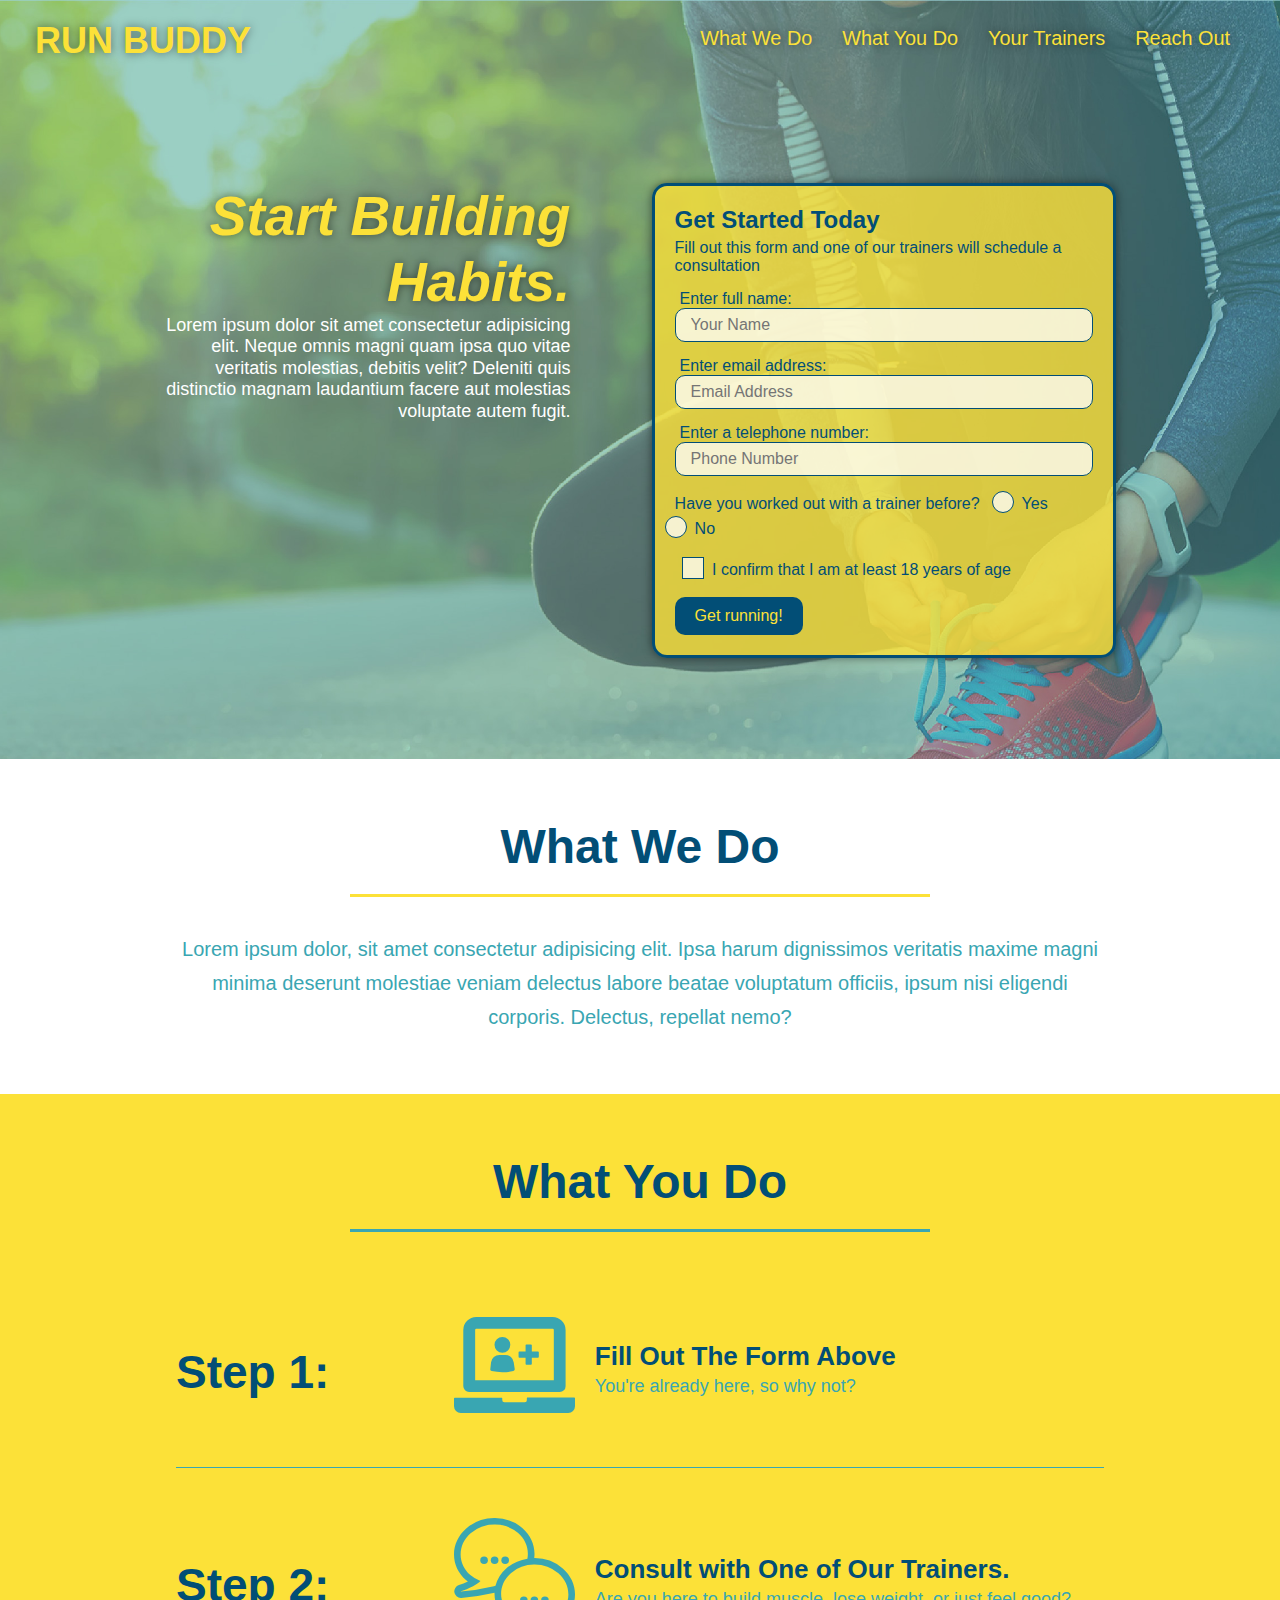
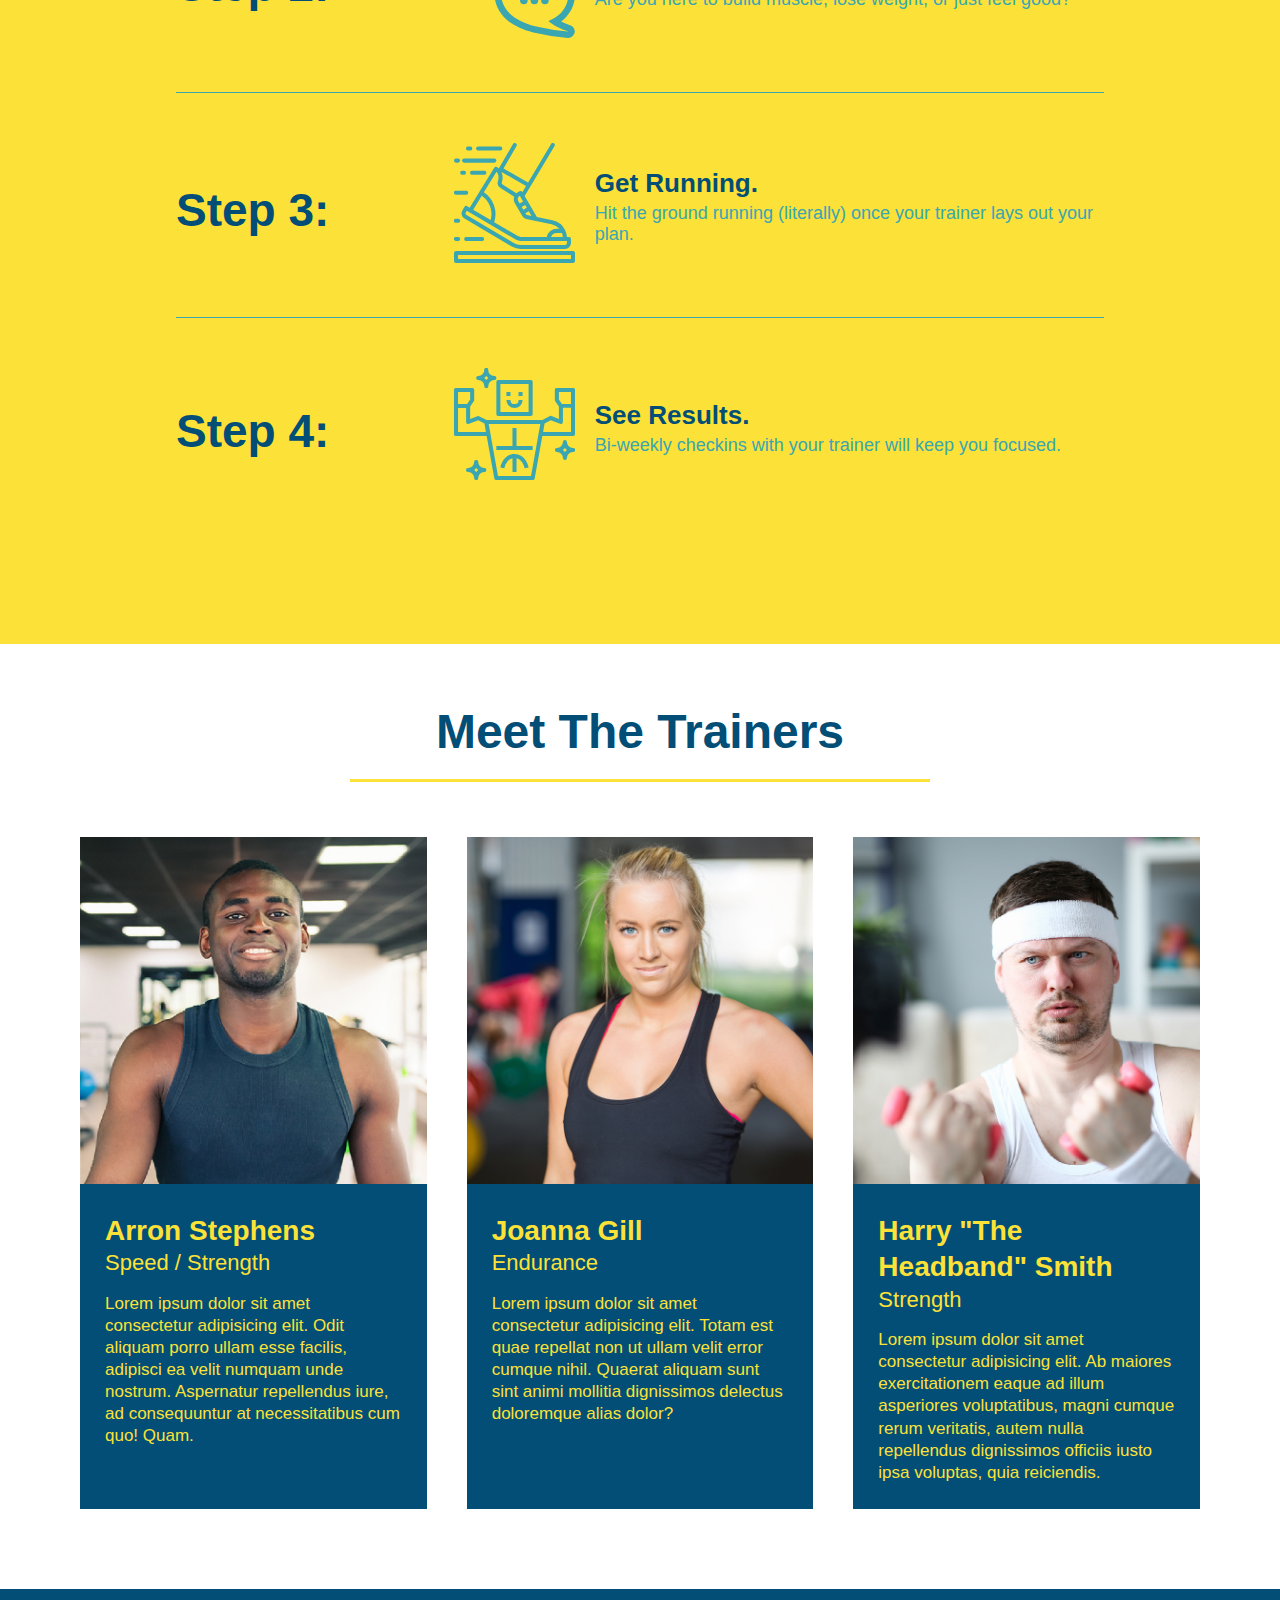
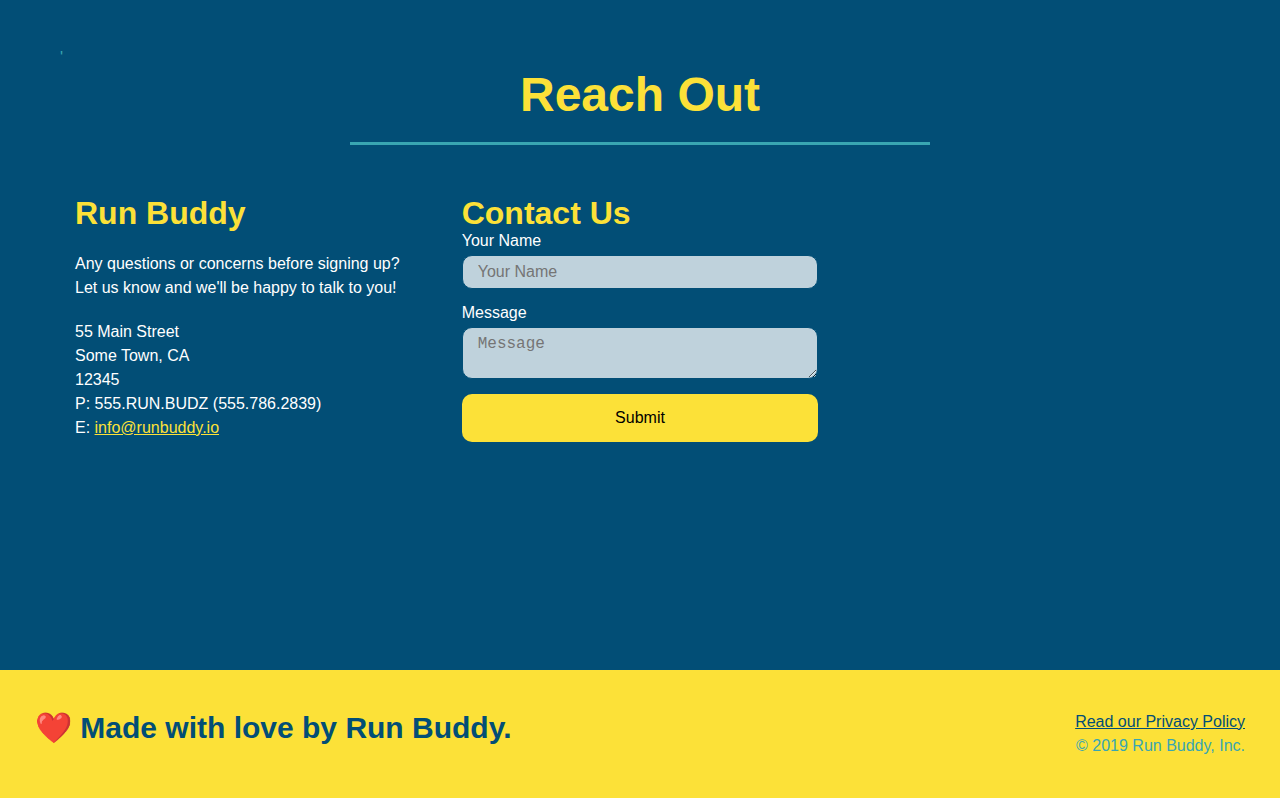
==== commit b67f6113: "final css touches" ====
--- a/index.html
+++ b/index.html
@@ -58,14 +58,20 @@
                     <input type="tel" placeholder="Phone Number" name="phone" id="phone" class="form-input">
                     <p>
                         Have you worked out with a trainer before?
-                        <input type="radio" name="trainer-confirm" id="trainer-yes" />
-                        <label for="trainer-yes">Yes</label>
-                        <input type="radio" name="trainer-confirm" id="trainer-no" />
-                        <label for="trainer-no">No</label>
+                        <span class="radio-wrapper">
+                            <input type="radio" name="trainer-confirm" id="trainer-yes" />
+                            <label for="trainer-yes">Yes</label>
+                        </span>
+                        <span class="radio-wrapper">
+                            <input type="radio" name="trainer-confirm" id="trainer-no" />
+                            <label for="trainer-no">No</label>
+                        </span>
                     </p>
                     <p>
-                        I confirm that I am at least 18 years of age
-                        <input type="checkbox" name="age-confirm" id="checkbox" />
+                        <span class="checkbox-wrapper">
+                            <input type="checkbox" name="age-confirm" id="checkbox" />
+                            <label for="checkbox">I confirm that I am at least 18 years of age</label>
+                        </span>
                     </p>
                     <button type="submit">
                         Get running!
--- a/assets/css/style.css
+++ b/assets/css/style.css
@@ -5,31 +5,46 @@
     box-sizing: border-box;
 }
 
+:root {
+    --primary-color: #fce138;
+    --secondary-color: #024e76;
+    --tertiary-color: #39a6b2;
+}
+
 body {
     /*color value in hex*/
-    color: #39a6b2;
+    color: var(--tertiary-color);
     font-family: Helvetica, Arial, sans-serif;
     /*background-color: tomato;*/
 }
 /*Apply styles to header*/
 header {
+    background-image: url("../images/hero-bg.jpg");
+    background-size: cover;
+    background-position: 80%;
+    background-attachment: fixed;
     padding: 20px 35px;
-    background-color: #39a6b2;
+    background-color: var(--tertiary-color);
     display: flex;
     justify-content: space-between;
     flex-wrap: wrap;
+    position: -webkit-sticky;
+    position: sticky;
+    z-index: 9999;
+    top: 0;
 }
 
 header h1 {
     font-weight: bold;
     font-size: 36px;
-    color: #fce138;
+    color: var(--primary-color);
     margin: 0;
+    text-shadow: 0 0 10px rgba(0, 0, 0, .5);
 }
 
 header a {
     text-decoration: none;
-    color: #fce138;
+    color: var(--primary-color);
 }
 
 header nav {
@@ -42,17 +57,26 @@
     justify-content: space-between;
     align-items: center;
     list-style: none;
+    gap: 20px 0px;
 }
 
 header nav ul li a {
     padding: 10px 15px;
     font-weight: lighter;
     font-size: 1.55vw;
+    text-shadow: 0 0 10px rgba(0, 0, 0, .5);
+}
+
+header nav ul li a:hover {
+    background: var(--primary-color);
+    color: var(--secondary-color);
+    border-radius: 15px;
+    text-shadow: none;
 }
 
 /*footer styling*/
 footer {
-    background: #fce138;
+    background: var(--primary-color);
     width: 100%;
     padding: 40px 35px;
     display: flex;
@@ -61,7 +85,7 @@
 }
 
 footer h2 {
-    color: #024e76;
+    color: var(--secondary-color);
     font-size: 30px;
     margin: 0;
 }
@@ -72,7 +96,7 @@
 }
 
 footer a {
-    color: #024e76;
+    color: var(--secondary-color);
 }
 section {
     padding: 60px;
@@ -81,7 +105,8 @@
 .jumbotron {
     background-image: url("../images/hero-bg.jpg");
     background-size: cover;
-    background-position: center;
+    background-position: 80%;
+    background-attachment: fixed;
     display: flex;
     justify-content: center;
     flex-wrap: wrap;
@@ -100,16 +125,19 @@
 .jumbo-cta h2 {
     font-style: italic;
     font-size: 55px;
-    color: #fce138;
+    color: var(--primary-color);
+    text-shadow: 0 0 10px rgba(0, 0, 0, .5);
 }
 
 .jumbo-form {
-    background-color: #fce138;
+    background-color: rgba(252, 225, 56, .8);
     padding: 20px;
-    color: #024e76;
-    border: solid 3px #024e76;
+    color: var(--secondary-color);
+    border: solid 3px var(--secondary-color);
     width: 40%;
     margin: 3.5%;
+    box-shadow: 0 0 10px rgba(0, 0, 0, .5);
+    border-radius: 15px;
 }
 
 .jumbo-form h3 {
@@ -122,13 +150,20 @@
 }
 
 .form-input {
-    border: 1px solid #024e76;
+    border: 1px solid var(--secondary-color);
     display: block;
     padding: 7px 15px;
     font-size: 16px;
-    color: #024e76;
+    color: var(--secondary-color);
     width: 100%;
     margin-bottom: 15px;
+    border-radius: 10px;
+    background-color: rgba(255,255,255,.75);
+}
+
+.form-input:focus {
+    background-color: rgba(255,255,255,1);
+    outline: none;
 }
 
 .jumbo-form label {
@@ -136,18 +171,23 @@
 }
 
 .jumbo-form button {
-    color: #fce138;
-    background-color: #024e76;
+    color: var(--primary-color);
+    background-color: var(--secondary-color);
     border: none;
     padding: 10px 20px;
     font-size: 16px;
+    border-radius: 10px;
+}
+
+.jumbo-form button:hover {
+    color: var(--tertiary-color);
 }
 /*jumbo style end*/
 
 /* main body style */
 .section-title {
     font-size: 48px;
-    color: #024e76;
+    color: var(--secondary-color);
     border-bottom: 3px solid;
     padding-bottom: 20px;
     text-align: center;
@@ -156,11 +196,11 @@
 }
 
 .primary-border {
-    border-color: #fce138;
+    border-color: var(--primary-color);
 }
 
 .secondary-border {
-    border-color: #39a6b2;
+    border-color: var(--tertiary-color);
 }
 
 .text-left {
@@ -180,7 +220,7 @@
 .intro p {
     text-align: center;
     line-height: 1.7;
-    color: #39a6b2;
+    color: var(--tertiary-color);
     width: 80%;
     font-size: 20px;
     margin: 0 auto;
@@ -189,22 +229,25 @@
 
 /*what you do style*/
 .steps {
-    background: #fce138;
+    background: var(--primary-color);
 }
 
 .step {
     margin: 50px auto;
     padding-bottom: 50px;
     width: 80%;
-    border-bottom: 1px solid #39a6b2;
     display: flex;
     flex-wrap: wrap;
     align-items: center;
     justify-content: space-between;
 }
 
+.step:not(:last-child) {
+    border-bottom: 1px solid var(--tertiary-color);
+}
+
 .step h3 {
-    color: #024e76;
+    color: var(--secondary-color);
     font-size: 46px;
     margin-top: 10px;
     flex: 1 30%;
@@ -233,11 +276,11 @@
 .step-text h4 {
     font-size: 26px;
     line-height: 1.5;
-    color: #024e76;
+    color: var(--secondary-color);
 }
 
 .step-text p {
-    color: #39a6b2;
+    color: var(--tertiary-color);
     font-size: 18px;
 }
 /*what you do style end*/
@@ -253,8 +296,8 @@
 
 .trainer {
     margin: 20px;
-    background: #024e76;
-    color: #fce138;
+    background: var(--secondary-color);
+    color: var(--primary-color);
     flex: 1;
 }
 
@@ -284,11 +327,11 @@
 
 /*reach out style*/
 .contact {
-    background: #024e76;
+    background: var(--secondary-color);
 }
 
 .contact h2 {
-    color: #fce138;
+    color: var(--primary-color);
 }
 
 .contact-info {
@@ -311,7 +354,7 @@
 }
 
 .contact-info h3 {
-    color: #fce138;
+    color: var(--primary-color);
     font-size: 32px;
 }
 
@@ -323,50 +366,210 @@
 }
 
 .contact-info a {
-    color: #fce138;
+    color: var(--primary-color);
 }
 
 .contact-form input, .contact-form textarea {
-    border: 1px solid #024e76;
+    border: 1px solid var(--secondary-color);
     display: block;
     padding: 7px 15px;
     font-size: 16px;
-    color: #024e76;
+    color: var(--secondary-color);
     width: 100%;
     margin-bottom: 15px;
     margin-top: 5px;
+    border-radius: 10px;
+    background-color: rgba(255,255,255,.75);
+}
+
+.contact-form input:focus, .contact-form textarea:focus {
+    background-color: rgba(255,255,255,1);
+    outline: none;
 }
 
 .contact-form button {
     width: 100%;
     border: none;
-    background: #fce138;
+    background: var(--primary-color);
     text-align: center;
     padding: 15px 0;
     font-size: 16px;
+    border-radius: 10px;
+}
+
+.contact-form button:hover {
+    color: var(--primary-color);
+    background: var(--tertiary-color);
 }
 /*reach out style end*/
+
+/*Wrappers*/
+.checkbox-wrapper input, .radio-wrapper input {
+    opacity: 0;
+}
+
+.checkbox-wrapper label, .radio-wrapper label {
+    position: relative;
+    left: 10px;
+    margin: 10px;
+    line-height: 1.6;
+}
+
+.checkbox-wrapper label::before, .radio-wrapper label::before {
+    content: "";
+    height: 20px;
+    width: 20px;
+    background: rgba(255,255,255,.75);
+    border: 1px solid var(--secondary-color);
+    position: absolute;
+    top: -4px;
+    left: -30px;
+}
+
+.radio-wrapper label::before {
+    border-radius: 50%;
+}
+
+.checkbox-wrapper label::after {
+    content: "";
+    height: 6px;
+    width: 14px;
+    border-left: 2px solid var(--secondary-color);
+    border-bottom: 2px solid var(--secondary-color);
+    transform: rotate(-58deg);
+    position: absolute;
+    left: -26px;
+    top: 1px;
+}
+
+.radio-wrapper label::after {
+    content: "";
+    width: 20px;
+    height: 20px;
+    border-radius: 50%;
+    background-image: radial-gradient(circle, var(--tertiary-color), var(--secondary-color));
+    position: absolute;
+    left: -29px;
+    top: -3px;
+}
+
+.checkbox-wrapper input + label::after, .radio-wrapper input + label::after{
+    content: none;
+}
+
+.checkbox-wrapper input:checked + label::after, .radio-wrapper input:checked + label::after {
+    content: "";
+}
+/*Wrappers End*/
 
 /*MEDIA QUERY FOR SMALLER DESKTOP SCREENS AND SMALLER*/
 @media screen and (max-width: 980px) {
-    header  h1 a {
-        /*this will be applied on any screen smaller than 980px*/
-        
+    /*this will be applied on any screen smaller than 980px*/
+    header {
+        padding-bottom: 0;
+        justify-content: center;
+        position: relative; 
+    }
+
+    header h1 {
+        width: 100%;
+        text-align: center;
+    }
+
+    header nav ul {
+        margin-top: 20px;
+        width: 100%;
+        justify-content: center;
+    }
+
+    header nav ul li a {
+        font-size: 20px;
+    }
+
+    footer h2, footer div {
+        text-align: center;
+        width: 100%;
+    }
+
+    .jumbo-cta, .jumbo-form {
+        width: 100%;
+    }
+
+    .jumbo-cta {
+        text-align: center;
+    }
+
+    .section-title {
+        width: 80%;
+    }
+
+    .trainer {
+        flex: 0 70%;
+    }
+
+    .contact-info iframe {
+        flex: 1 100%;
     }
 }
 
 /*MEDIA QUERY FOR TABLETS AND SMALLER*/
 @media screen and (max-width: 768px) {
-    header  h1 {
-        /*this will be applied on any screen between 768px and 575px*/
-        
+    /*this will be applied on any screen between 768px and 575px*/
+    section {
+        padding: 30px 15px;  
+    }
+
+    .step h3 {
+        flex: 1 100%;
+        text-align: center;
+    }
+
+    .step-info {
+        flex: 2 100%;
+        text-align: center;
+        justify-content: center;
+    }
+
+    .step-img {
+        flex: 0 32%;
+        margin-right: 0;
+        margin-top: 15px;
+        margin-bottom: 15px;
+    }
+
+    .step-text {
+        flex: 100%;
     }
 }
 
 /*MEDIA QUERY FOR MOBILE PHONES AND SMALLER*/
 @media screen and (max-width: 768px) {
-    header  h1 {
-        /*this will be applied on any screen smaller than 575px*/
-        
+    /*this will be applied on any screen smaller than 575px*/
+    .jumbo-form button {
+        width: 100%;
+    }
+
+    .section-title {
+        width: 95%;
+    }
+
+    .intro p {
+        width: 100%;
+    }
+
+    .trainer {
+        flex: 0 100%;
+    }
+
+    .contact-info {
+        text-align: center;
+    }
+
+    .contact-info > * {
+        flex: 0 100%;
+    }
+
+    .contact-form {
+        order: 3;
     }
 }